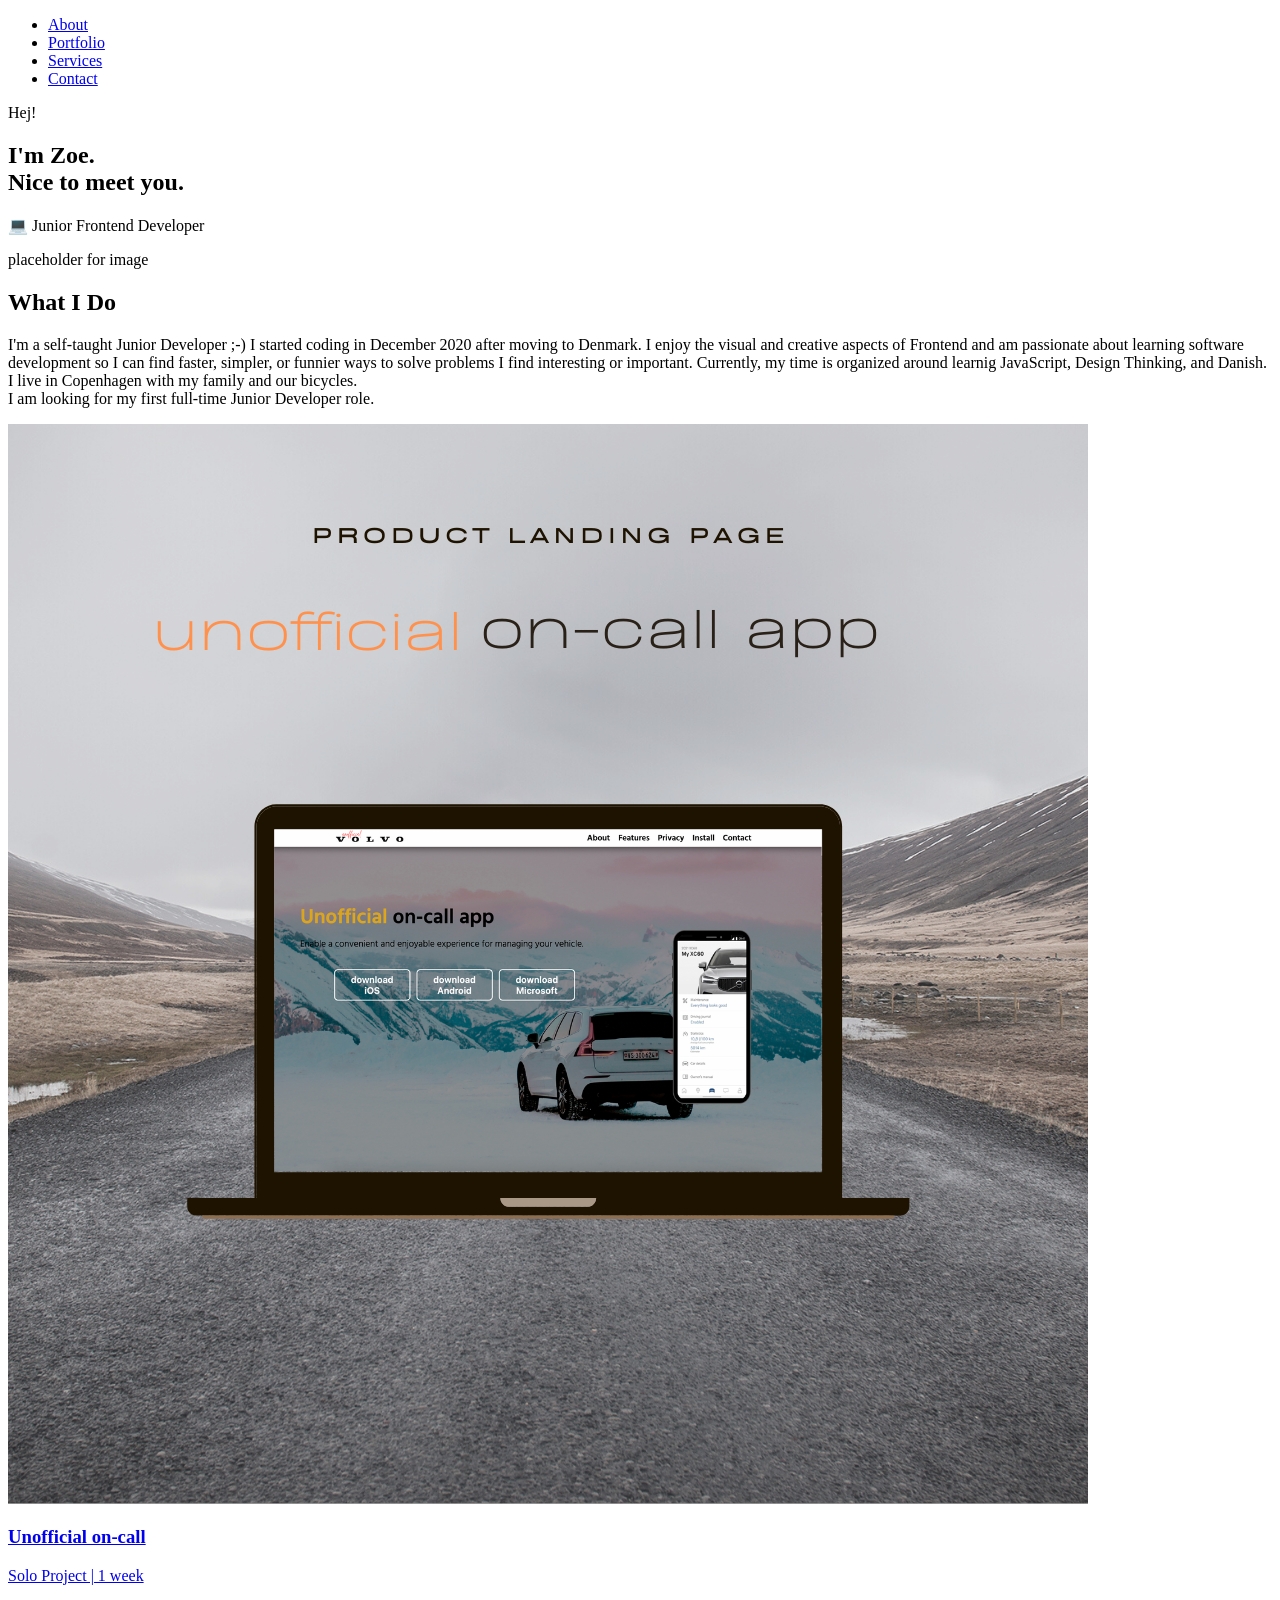
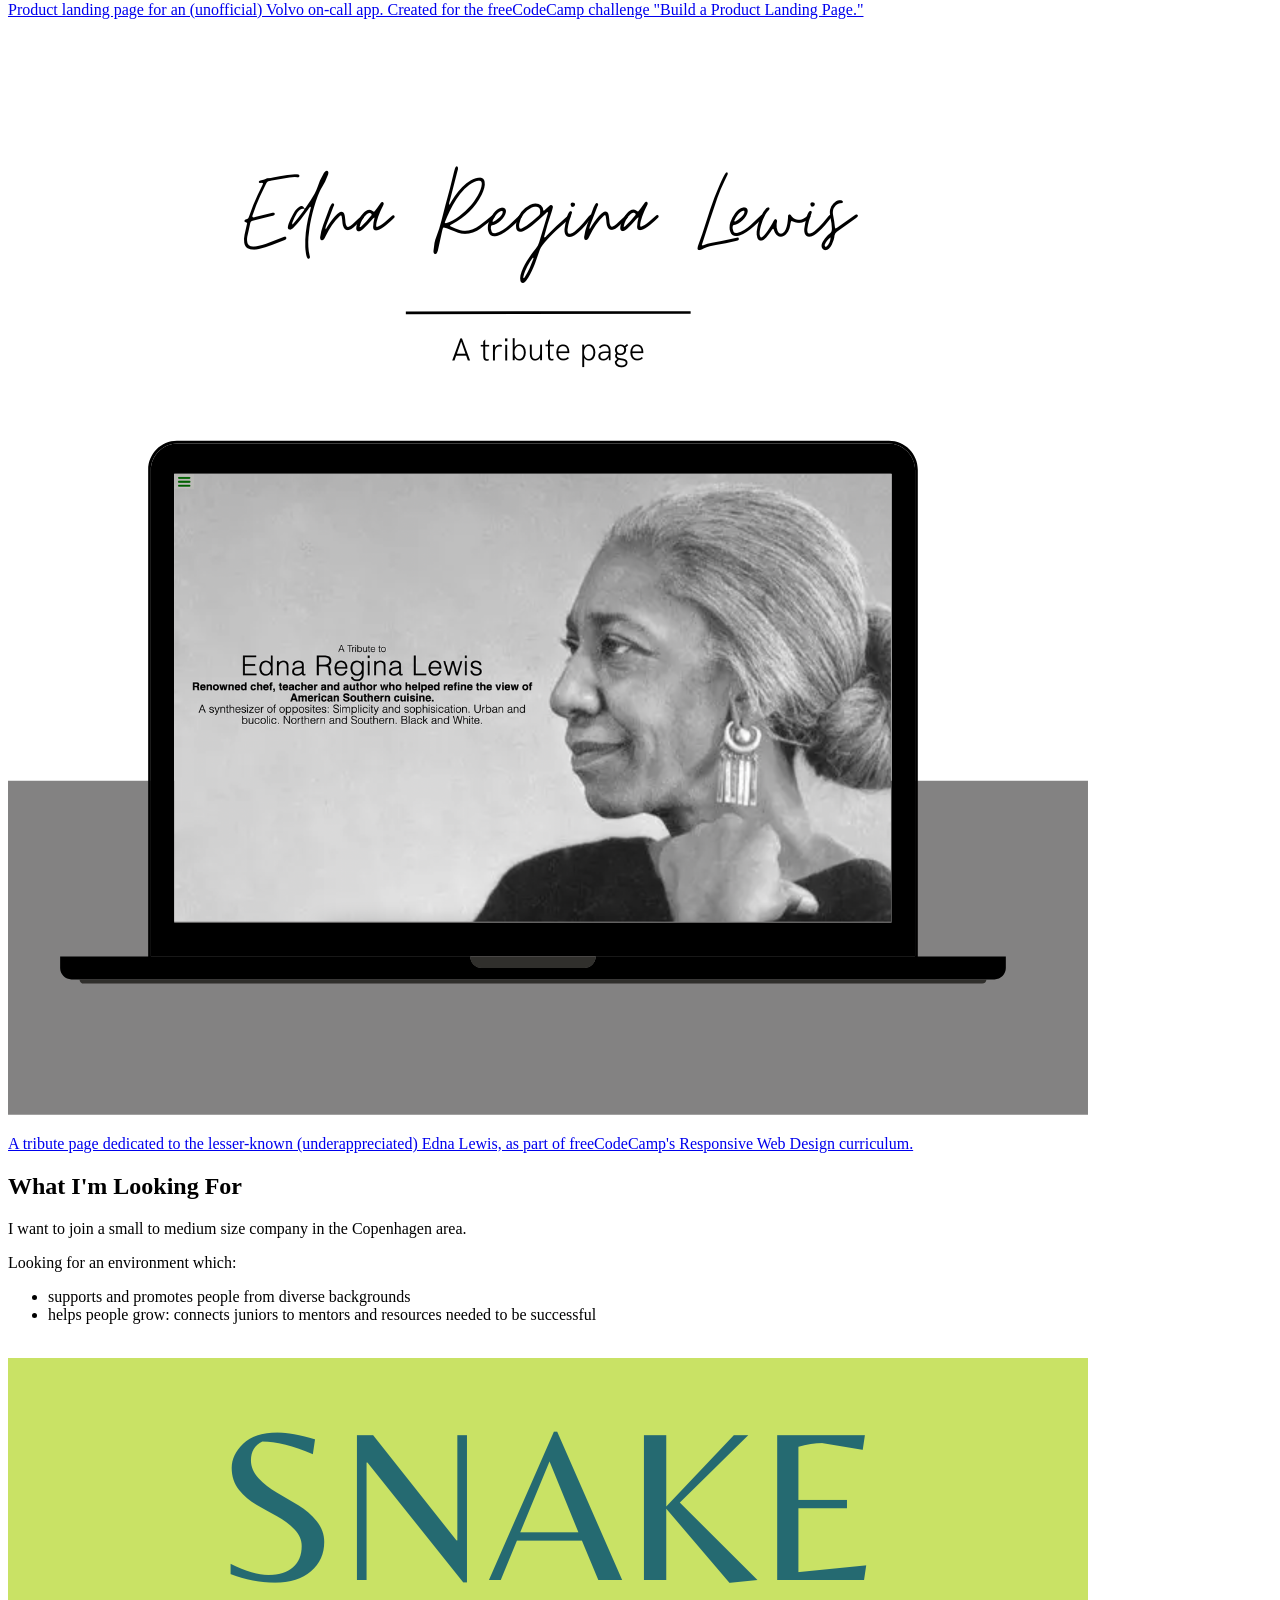
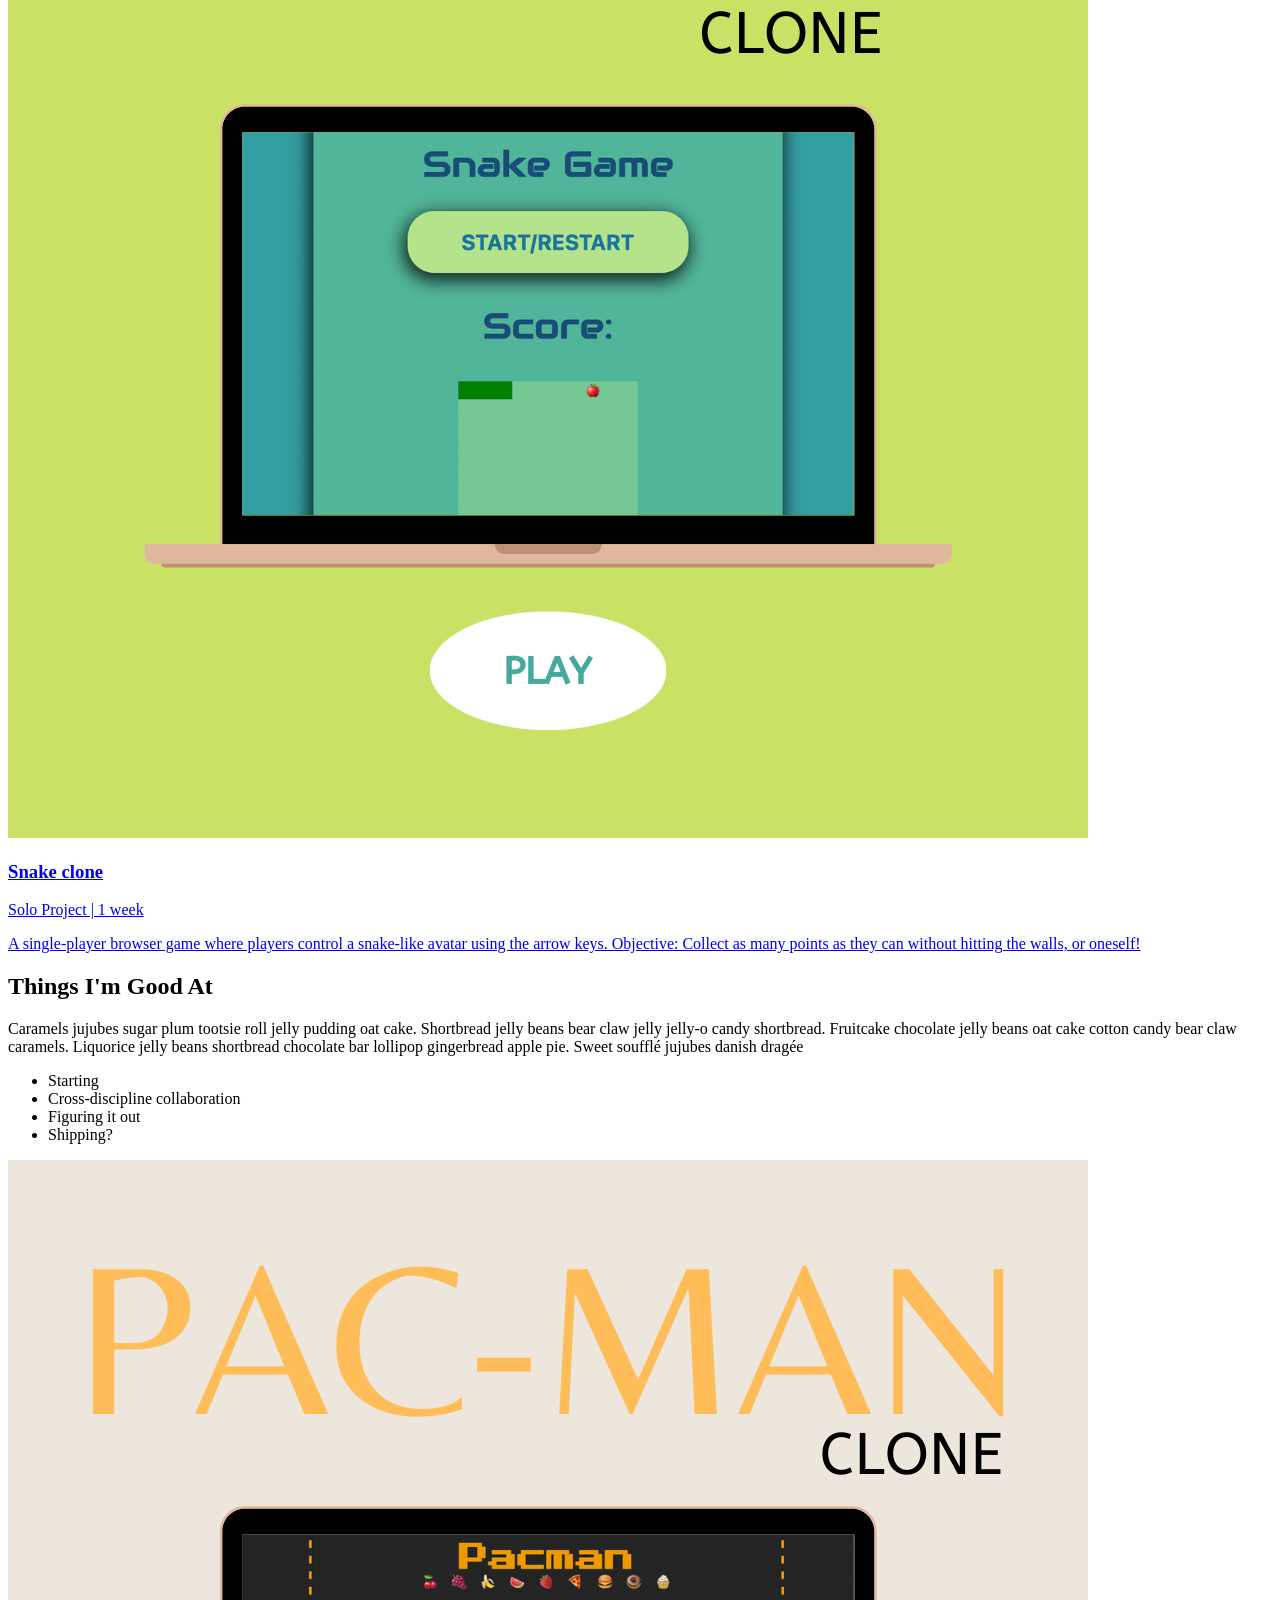
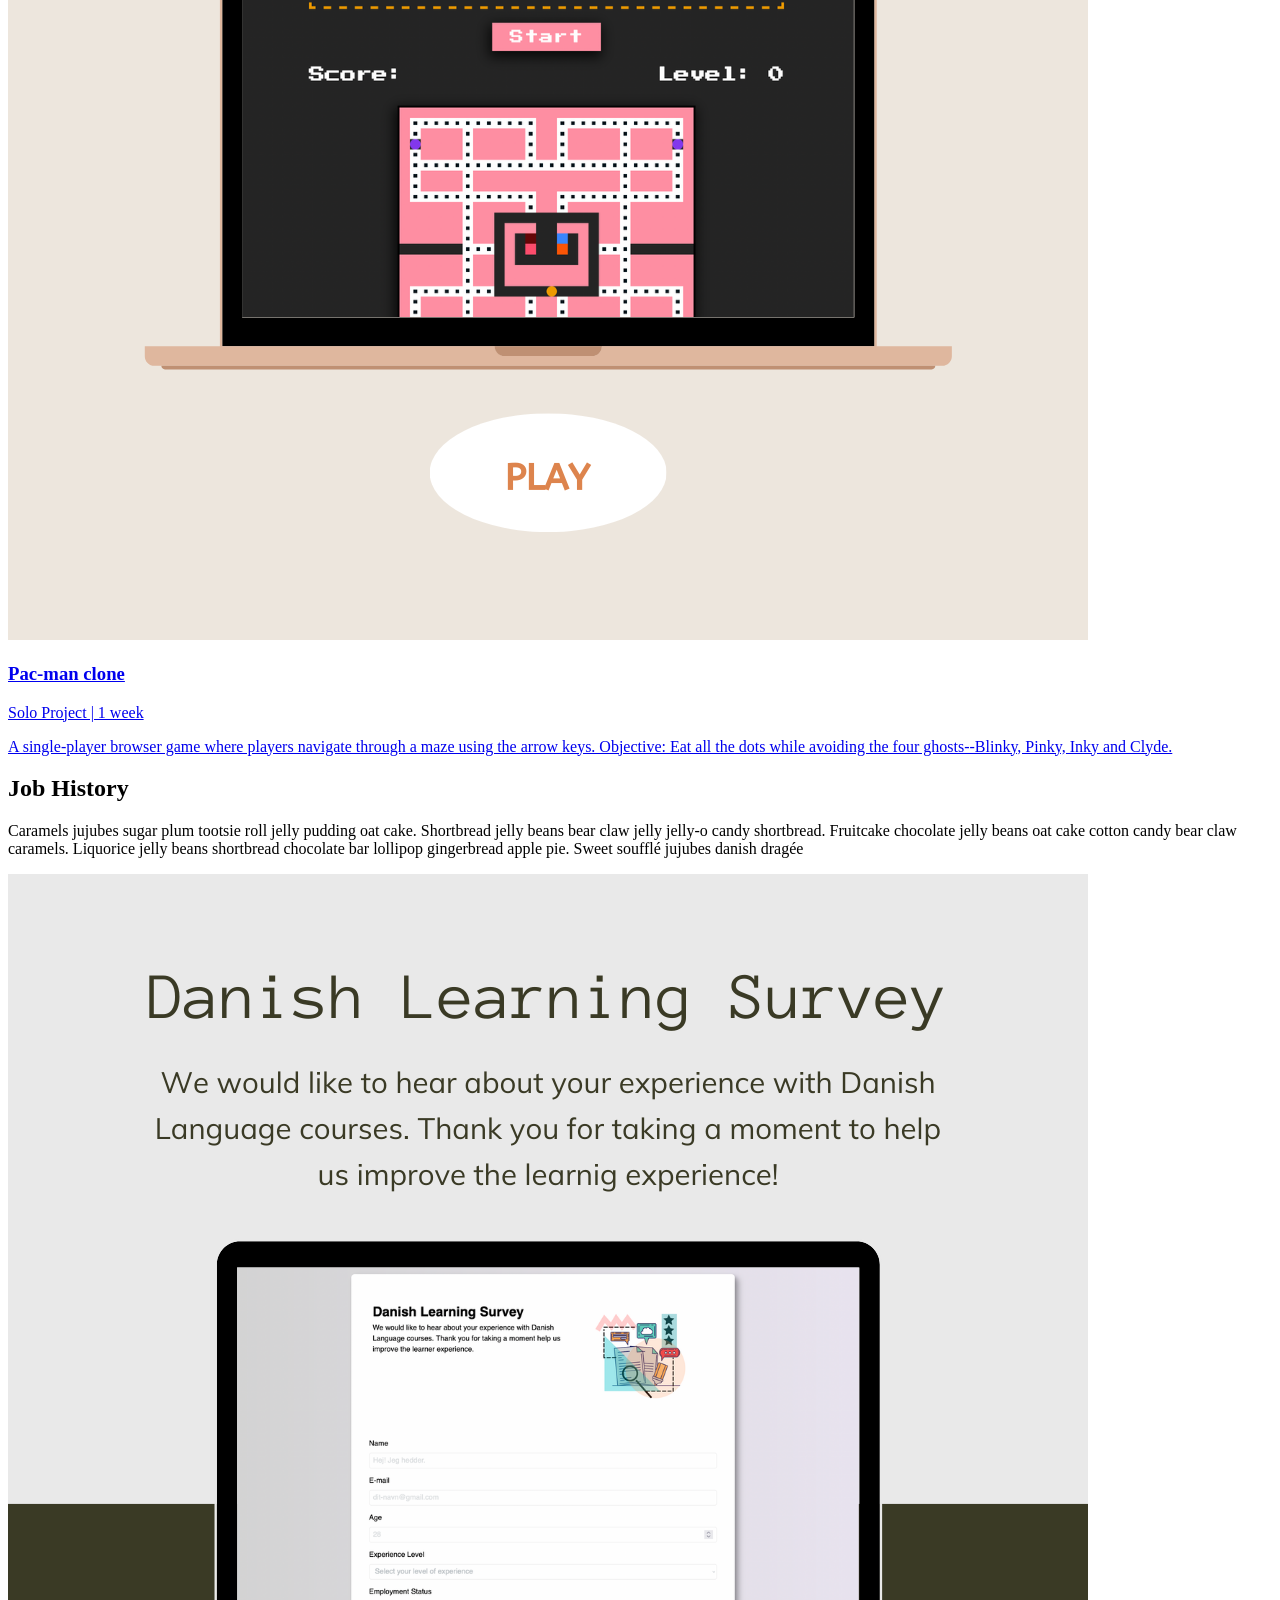
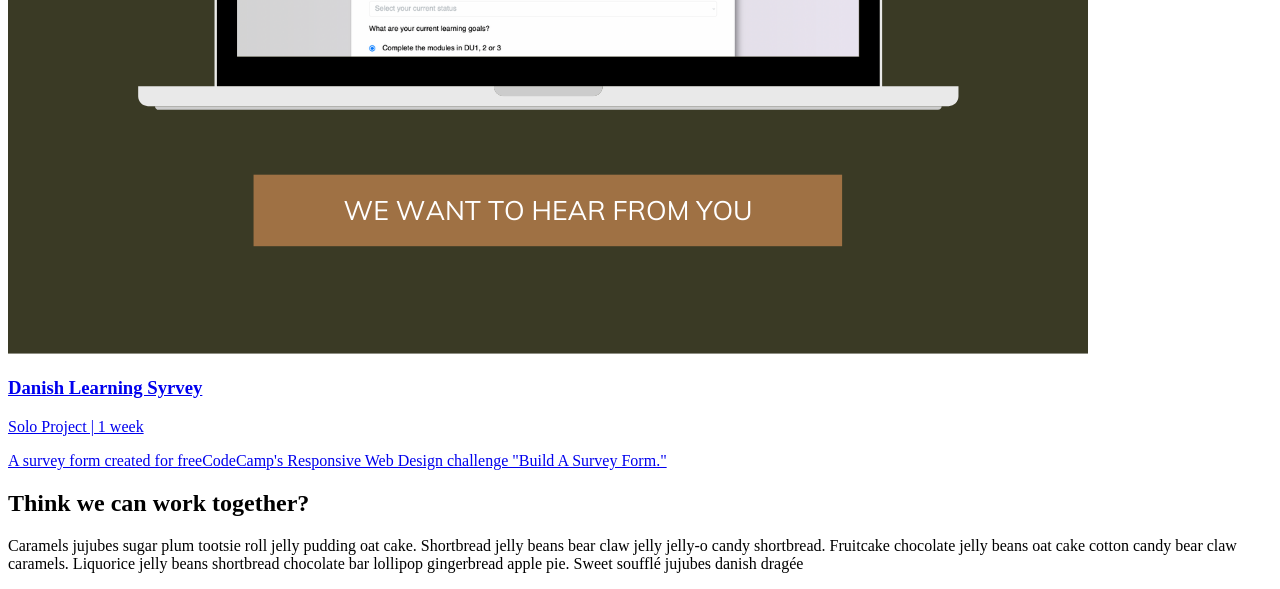
==== personal-portfolio/index.html @ 41a9ef00 "add photos and content" ====
<!DOCTYPE html>
<html lang="en">
  <head>
    <meta charset="UTF-8" />
    <meta http-equiv="X-UA-Compatible" content="IE=edge" />
    <meta name="viewport" content="width=device-width, initial-scale=1.0" />
    <title>Personal Portfolio</title>
    <link rel="stylesheet" href="style.css" />
    <!-- font awesome icons -->
    <script src="https://kit.fontawesome.com/7f3b3d32f3.js" crossorigin="anonymous"></script>
  </head>
  <body>
      <header>
          <nav id="navbar" class="nav">
              <ul class="nav-list">
                <li><a href="#" class="nav-link">About</a></li>
                <li><a href="#" class="nav-link">Portfolio</a></li>
                <li><a href="#" class="nav-link">Services</a></li>
                <li><a href="#" class="nav-link">Contact</a></li>  
              </ul>
          </nav>
      </header>

      <!-- intro -->
      <section>
          <div class="container">
              <div class="container-flex">
                <p class="small-text">Hej!</p>
              <h1>I'm Zoe.</br>
            Nice to meet you.</h1>
            <div class="container-emoji">
                <p>💻 Junior Frontend Developer</p>
            </div>  
              </div>
              <div class="img-div">
                  <p>placeholder for image</p>
              </div>
          </div>
      </section>

      <!-- about & projects -->
      <section id="projects">
          <div class="container">
              <!-- column 1 -->
              <div class="column-content">
                  <div class="text-tile">
                      <h2>What I Do</h2>
                      <p>
                        I'm a self-taught Junior Developer ;-) I started coding in December 2020 after moving to Denmark. I enjoy the visual and creative aspects of Frontend and am passionate about learning software development so I can find faster, simpler, or funnier ways to solve problems I find interesting or important. 
                        Currently, my time is organized around learnig JavaScript, Design Thinking, and Danish. </br>

                        I live in Copenhagen with my family and our bicycles. </br>

                        I am looking for my first full-time Junior Developer role. 
                      </p>
                  </div>
                  <div class="project-tile">
                    <a href="https://zowdk.github.io/responsive-web-design/product-landing-pages/on-call/">
                      <img src="./img/on-call-thumbnail.png" alt="" class="project-thumbnail">
                      <div class="project-post-thumb">
                        <h3>Unofficial on-call</h3>
                        <p>Solo Project | 1 week</p>
                        <div class="icon-container">
                          <i class="fa-brands fa-html5"></i>
                          <i class="fa-brands fa-css3-alt"></i>
                        </div>
                        <p>Product landing page for an (unofficial) Volvo on-call app. Created for the freeCodeCamp challenge "Build a Product Landing Page."</p>

                      </div>
                    </a>
                  </div>
                  <div class="project-tile">
                    <a href="https://zowdk.github.io/responsive-web-design/tribute-page/">
                      <img src="./img/tribute-thumbnail.png" alt="" class="project-thumbnail">
                      <div class="icon-container">
                        <i class="fa-brands fa-html5"></i>
                        <i class="fa-brands fa-css3-alt"></i>
                      </div>
                      <p>A tribute page dedicated to the lesser-known (underappreciated) Edna Lewis, as part of freeCodeCamp's Responsive Web Design curriculum.</p>
                    </a>
                  </div>
                  <div class="text-tile">
                    <h2>What I'm Looking For</h2>
                    <p>I want to join a small to medium size company in the Copenhagen area.</p>
                    <p>Looking for an environment which: </p>
                    <ul>
                      <li>supports and promotes people from diverse backgrounds</li>
                      <li>helps people grow: connects juniors to mentors and resources needed to be successful </li>
                    </ul>
                  </div>
                  <div class="project-tile">
                    <img src="./img/product-landing.png" alt="">
                  </div> 
              </div>
              <!-- column 2 -->
              <div class="column-content">
                <div class="project-tile">
                  <a href="file:///Users/zoe/Documents/GitHub/zow.dk/snake-game.html">
                    <img src="./img/snake-thumbnail.png" alt="">
                    <div class="project-post-thumb">
                      <h3>Snake clone</h3>
                      <p>Solo Project | 1 week</p>
                      <div class="icon-container">
                        <i class="fa-brands fa-js"></i>
                        <i class="fa-brands fa-html5"></i>
                        <i class="fa-brands fa-css3-alt"></i>
                      </div>
                      <p>A single-player browser game where players control a snake-like avatar using the arrow keys. Objective: Collect as many points as they can without hitting the walls, or oneself!</p>
                    </div>
                  </a>
                </div>
                <div class="text-tile">
                  <h2>Things I'm Good At</h2>
                  <p>Caramels jujubes sugar plum tootsie roll jelly pudding oat cake. Shortbread jelly beans bear claw jelly jelly-o candy shortbread. Fruitcake chocolate jelly beans oat cake cotton candy bear claw caramels. Liquorice jelly beans shortbread chocolate bar lollipop gingerbread apple pie. Sweet soufflé jujubes danish dragée</p>
                  <ul>
                    <li>Starting</li>
                    <li>Cross-discipline collaboration</li>
                    <li>Figuring it out</li>
                    <li>Shipping?</li>
                  </ul>
                </div>
                <div class="project-tile">
                  <a href="file:///Users/zoe/Documents/GitHub/zow.dk/pacman.html">
                    <img src="./img/pacman-thumbnail.png" alt="">
                    <div class="project-post-thumb">
                      <h3>Pac-man clone</h3>
                      <p>Solo Project | 1 week</p>
                      <div class="icon-container">
                        <i class="fa-brands fa-js"></i>
                        <i class="fa-brands fa-html5"></i>
                        <i class="fa-brands fa-css3-alt"></i>
                      </div>
                      <p>A single-player browser game where players navigate through a maze using the arrow keys. Objective: Eat all the dots while avoiding the four ghosts--Blinky, Pinky, Inky and Clyde.  </p>
                    </div>
                  </a>
                </div> 
                <div class="text-tile">
                  <h2>Job History</h2>
                  <p>Caramels jujubes sugar plum tootsie roll jelly pudding oat cake. Shortbread jelly beans bear claw jelly jelly-o candy shortbread. Fruitcake chocolate jelly beans oat cake cotton candy bear claw caramels. Liquorice jelly beans shortbread chocolate bar lollipop gingerbread apple pie. Sweet soufflé jujubes danish dragée</p>
                </div>
                <div class="project-tile">
                  <a href="https://zowdk.github.io/responsive-web-design/survey-form/">
                    <img src="./img/form-thumbnail.png" alt="">
                    <div class="project-post-thumb">
                      <h3>Danish Learning Syrvey</h3>
                      <p>Solo Project | 1 week</p>
                      <div class="icon-container">
                        <i class="fa-brands fa-js"></i>
                        <p>A survey form created for freeCodeCamp's Responsive Web Design challenge "Build A Survey Form."</p>
                    </div>
                  </a>
                </div>
                <div class="text-tile">
                  <h2>Think we can work together?</h2>
                  <p>Caramels jujubes sugar plum tootsie roll jelly pudding oat cake. Shortbread jelly beans bear claw jelly jelly-o candy shortbread. Fruitcake chocolate jelly beans oat cake cotton candy bear claw caramels. Liquorice jelly beans shortbread chocolate bar lollipop gingerbread apple pie. Sweet soufflé jujubes danish dragée</p>
                </div>
            </div>
          </div>
      </section>
      <footer>

      </footer>
  </body>
</html>
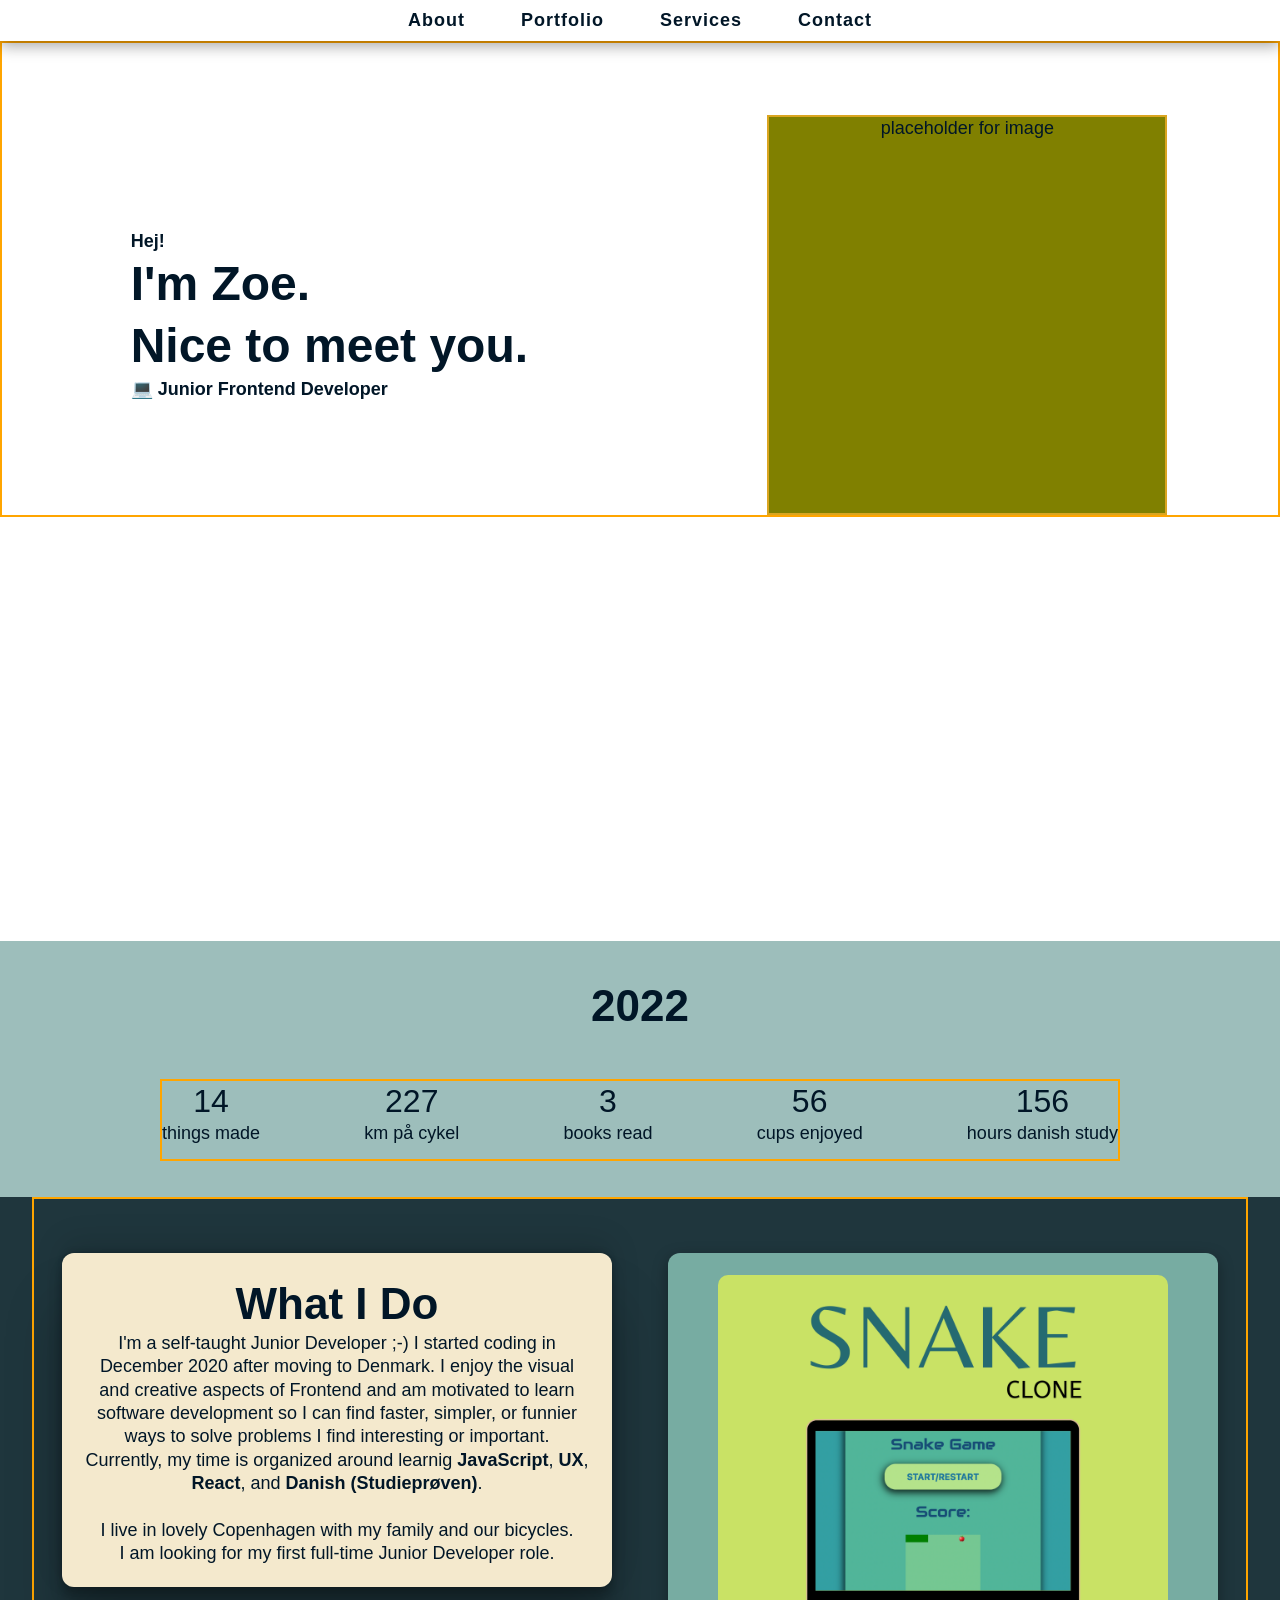
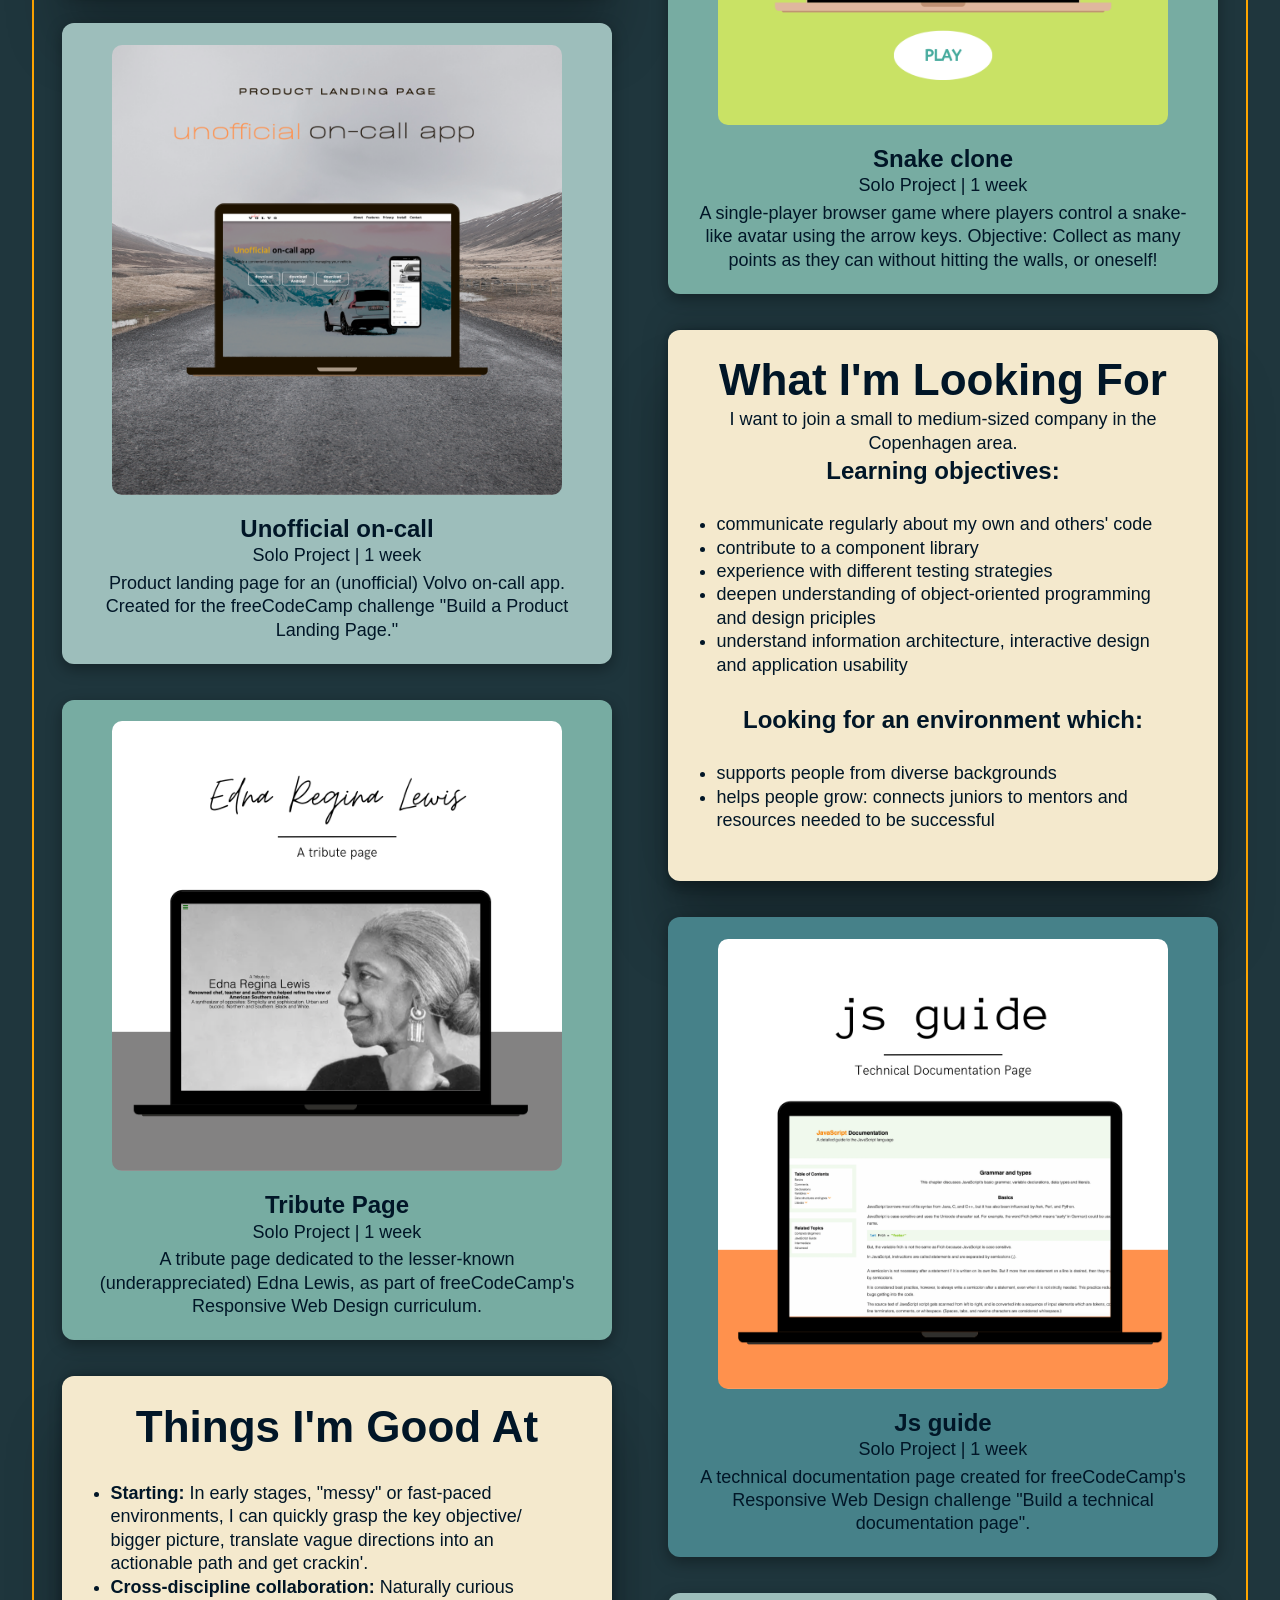
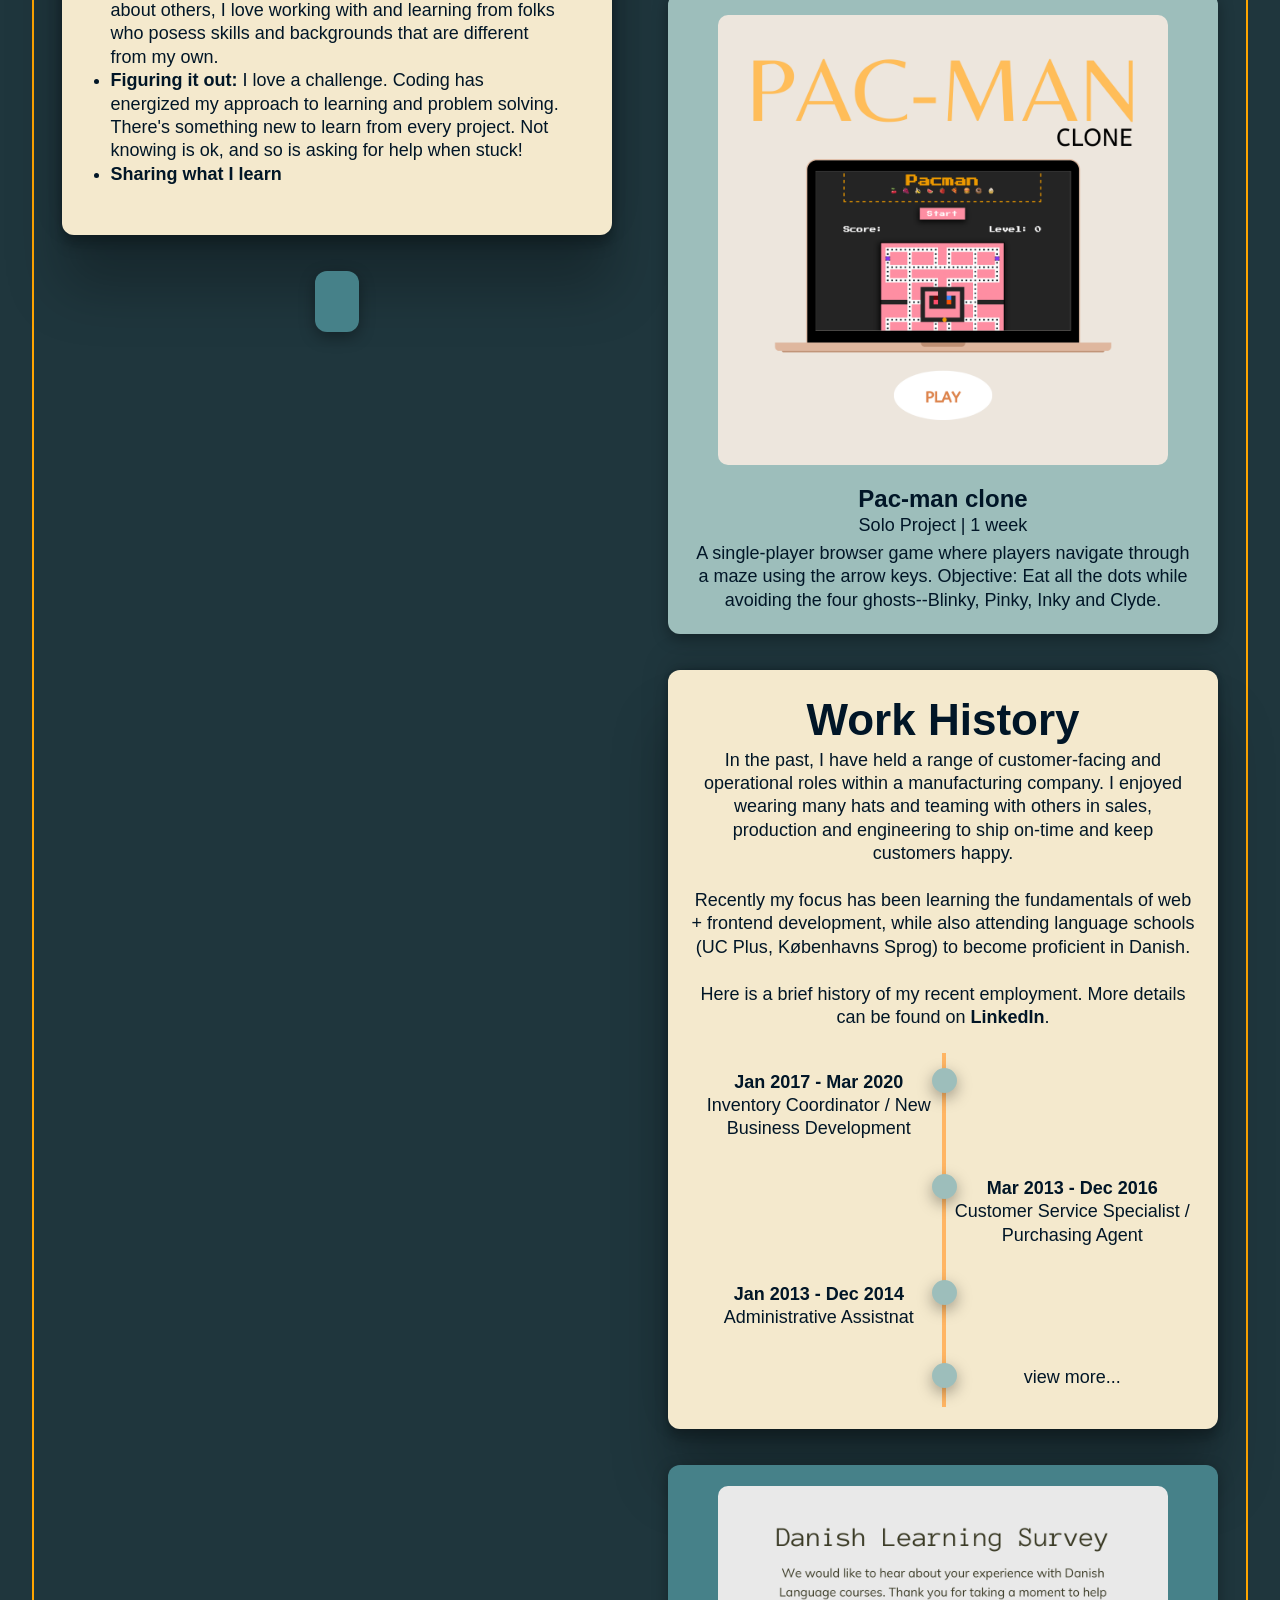
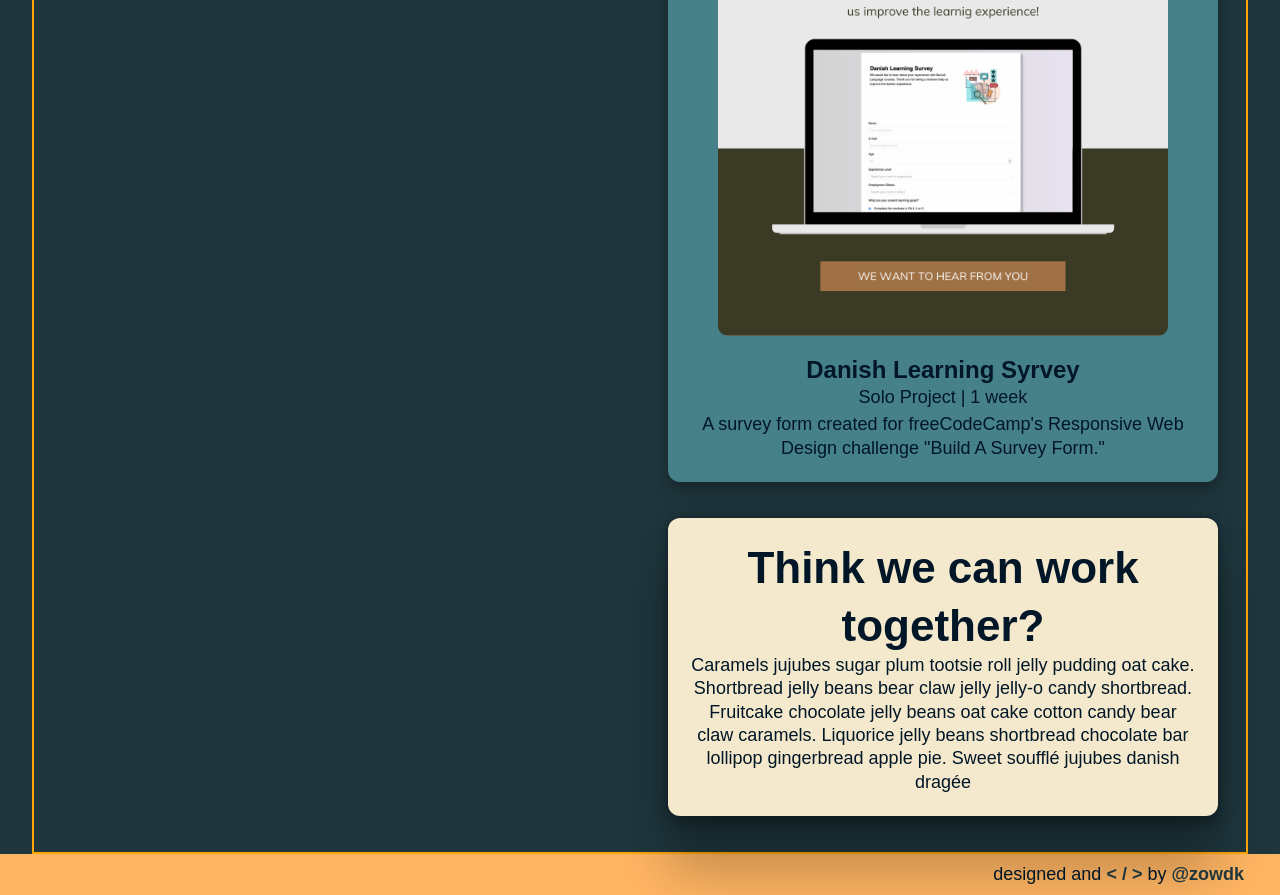
==== commit 845947fa: "content + layout updates" ====
--- a/personal-portfolio/index.html
+++ b/personal-portfolio/index.html
@@ -4,7 +4,7 @@
     <meta charset="UTF-8" />
     <meta http-equiv="X-UA-Compatible" content="IE=edge" />
     <meta name="viewport" content="width=device-width, initial-scale=1.0" />
-    <title>Personal Portfolio</title>
+    <title>Hi, I'm Zoe</title>
     <link rel="stylesheet" href="style.css" />
     <!-- font awesome icons -->
     <script src="https://kit.fontawesome.com/7f3b3d32f3.js" crossorigin="anonymous"></script>
@@ -22,143 +22,253 @@
       </header>
 
       <!-- intro -->
-      <section>
-          <div class="container">
+      <section id="welcome-section">
+          <div class="container container-intro">
               <div class="container-flex">
                 <p class="small-text">Hej!</p>
               <h1>I'm Zoe.</br>
             Nice to meet you.</h1>
             <div class="container-emoji">
-                <p>💻 Junior Frontend Developer</p>
+                <p class="subheader">💻 Junior Frontend Developer</p>
             </div>  
               </div>
-              <div class="img-div">
+              <div class="img-div placeholder-img">
                   <p>placeholder for image</p>
               </div>
           </div>
       </section>
 
+      <section class="tallies">
+        <h2 class="section-title">2022</h2>
+        <div class="container container-tallies">
+          <div class="tally">
+            <p class="count">14</p>
+            <i class="fa-solid fa-code tally-icon"></i>
+            <p>things made</p>
+          </div>
+          <div class="tally">
+            <p class="count">227</p>
+            <i class="fa-solid fa-bicycle tally-icon"></i>
+            <p>km på cykel</p>
+          </div>
+          <div class="tally">
+            <p class="count">3</p>
+            <i class="fa-solid fa-book tally-icon"></i>
+            <p>books read</p>
+          </div>
+          <div class="tally">
+            <p class="count">56</p>
+            <i class="fa-solid fa-mug-hot tally-icon"></i>
+            <p>cups enjoyed</p>
+          </div>
+          <div class="tally">
+            <p class="count">156</p>
+            <i class="fa-solid fa-comments tally-icon"></i>
+            <p>hours danish study</p>
+          </div>
+        </div>
+
+      </section>
+
       <!-- about & projects -->
       <section id="projects">
-          <div class="container">
-              <!-- column 1 -->
-              <div class="column-content">
-                  <div class="text-tile">
-                      <h2>What I Do</h2>
-                      <p>
-                        I'm a self-taught Junior Developer ;-) I started coding in December 2020 after moving to Denmark. I enjoy the visual and creative aspects of Frontend and am passionate about learning software development so I can find faster, simpler, or funnier ways to solve problems I find interesting or important. 
-                        Currently, my time is organized around learnig JavaScript, Design Thinking, and Danish. </br>
-
-                        I live in Copenhagen with my family and our bicycles. </br>
-
-                        I am looking for my first full-time Junior Developer role. 
-                      </p>
-                  </div>
-                  <div class="project-tile">
-                    <a href="https://zowdk.github.io/responsive-web-design/product-landing-pages/on-call/">
-                      <img src="./img/on-call-thumbnail.png" alt="" class="project-thumbnail">
-                      <div class="project-post-thumb">
-                        <h3>Unofficial on-call</h3>
-                        <p>Solo Project | 1 week</p>
-                        <div class="icon-container">
-                          <i class="fa-brands fa-html5"></i>
-                          <i class="fa-brands fa-css3-alt"></i>
-                        </div>
-                        <p>Product landing page for an (unofficial) Volvo on-call app. Created for the freeCodeCamp challenge "Build a Product Landing Page."</p>
-
-                      </div>
-                    </a>
-                  </div>
-                  <div class="project-tile">
-                    <a href="https://zowdk.github.io/responsive-web-design/tribute-page/">
-                      <img src="./img/tribute-thumbnail.png" alt="" class="project-thumbnail">
-                      <div class="icon-container">
-                        <i class="fa-brands fa-html5"></i>
-                        <i class="fa-brands fa-css3-alt"></i>
-                      </div>
-                      <p>A tribute page dedicated to the lesser-known (underappreciated) Edna Lewis, as part of freeCodeCamp's Responsive Web Design curriculum.</p>
-                    </a>
-                  </div>
-                  <div class="text-tile">
+              <div class="grid-parent">
+                <div class="column-content">
+                  <!-- tile 01 -->
+                      <div class="text-tile tile-1">
+                          <h2>What I Do</h2>
+                          <p>
+                            I'm a self-taught Junior Developer ;-) I started coding in December 2020 after moving to Denmark. I enjoy the visual and creative aspects of Frontend and am motivated to learn software development so I can find faster, simpler, or funnier ways to solve problems I find interesting or important. 
+                            Currently, my time is organized around learnig <strong>JavaScript</strong>, <strong>UX</strong>, <strong>React</strong>, and <strong>Danish (Studieprøven)</strong>. </p></br>
+    
+                           <p> I live in lovely Copenhagen with my family and our bicycles. </p>
+    
+                          <p>I am looking for my first full-time Junior Developer role. </p>
+                          
+                      </div>
+  
+                    <!-- tile 02 -->
+                      <div class="project-tile-200 featured tile-2">
+                        <a href="https://zowdk.github.io/responsive-web-design/product-landing-pages/on-call/">
+                          <img src="./img/on-call-thumbnail.png" alt="" class="project-thumbnail">
+                          <div class="project-post-thumb">
+                            <h3>Unofficial on-call</h3>
+                            <p>Solo Project | 1 week</p>
+                            <div class="icon-container">
+                              <i class="fa-brands fa-html5"></i>
+                              <i class="fa-brands fa-css3-alt"></i>
+                            </div>
+                            <p>Product landing page for an (unofficial) Volvo on-call app. Created for the freeCodeCamp challenge "Build a Product Landing Page."</p>
+                          </div>
+                        </a>
+                      </div>
+                      
+                      <!-- tile 03  -->
+                      <div class="project-tile-300 tile-3">
+                        <a href="https://zowdk.github.io/responsive-web-design/tribute-page/">
+                          <img src="./img/tribute-thumbnail.png" alt="" class="project-thumbnail">
+                          <h3> Tribute Page</h3>
+                          <p>Solo Project | 1 week </p>
+                          <div class="icon-container">
+                            <i class="fa-brands fa-html5"></i>
+                            <i class="fa-brands fa-css3-alt"></i>
+                          </div>
+                          <p>A tribute page dedicated to the lesser-known (underappreciated) Edna Lewis, as part of freeCodeCamp's Responsive Web Design curriculum.</p>
+                        </a>
+                      </div>
+                      <!-- tile 07  -->
+                        <div class="text-tile tile-7">
+                          <h2>Things I'm Good At</h2>
+                          <ul>
+                            <li><strong>Starting:</strong> In early stages, "messy" or fast-paced environments, I can quickly grasp the key objective/ bigger picture, translate vague directions into an actionable path and get crackin'.  </li>
+                            <li><strong>Cross-discipline collaboration:</strong> Naturally curious about others, I love working with and learning from folks who posess skills and backgrounds that are different from my own.</li>
+                            <li><strong>Figuring it out:</strong> I love a challenge. Coding has energized my approach to learning and problem solving. There's something new to learn from every project. Not knowing is ok, and so is asking for help when stuck! </li>
+                            <li><strong>Sharing what I learn</strong></li>
+                          </ul>
+                        </div>
+                      <!-- tile 04 -->
+                      <div class="project-tile-400 tile-5">
+                        <img src="./img/product-landing.png" alt="" class="project-thumbnail">
+                      </div> 
+                      
+                    </div>
+                    <div class="column-content">
+                      <!-- tile 06  -->
+                      <!-- tile 06  -->    
+                        <div class="project-tile-300 tile-6">
+                          <a href="file:///Users/zoe/Documents/GitHub/zow.dk/snake-game.html">
+                            <img src="./img/snake-thumbnail.png" alt="" class="project-thumbnail">
+                            <div class="project-post-thumb">
+                              <h3>Snake clone</h3>
+                              <p>Solo Project | 1 week</p>
+                              <div class="icon-container">
+                                <i class="fa-brands fa-js"></i>
+                                <i class="fa-brands fa-html5"></i>
+                                <i class="fa-brands fa-css3-alt"></i>
+                              </div>
+                              <p>A single-player browser game where players control a snake-like avatar using the arrow keys. Objective: Collect as many points as they can without hitting the walls, or oneself!</p>
+                            </div>
+                          </a>
+                        </div>
+                  <div class="text-tile tile-4">
                     <h2>What I'm Looking For</h2>
-                    <p>I want to join a small to medium size company in the Copenhagen area.</p>
-                    <p>Looking for an environment which: </p>
+                    <p>I want to join a small to medium-sized company in the Copenhagen area.</p>
+                    <h3>Learning objectives:</h3>
                     <ul>
-                      <li>supports and promotes people from diverse backgrounds</li>
+                      <li>communicate regularly about my own and others' code</li>
+                      <li>contribute to a component library</li>
+                      <li>experience with different testing strategies </li>
+                      <li>deepen understanding of object-oriented programming and design priciples</li>
+                      <li>understand information architecture, interactive design and application usability</li>
+                    </ul>
+                    <h3>Looking for an environment which: </h3>
+                    <ul>
+                      <li>supports people from diverse backgrounds</li>
                       <li>helps people grow: connects juniors to mentors and resources needed to be successful </li>
                     </ul>
                   </div>
-                  <div class="project-tile">
-                    <img src="./img/product-landing.png" alt="">
+
+
+                  <!-- tile 08  -->  
+                    <div class="project-tile-400 tile-8">
+                      <a href="">
+                        <img src="./img/documentation-thumbnail.png" alt="" class="project-thumbnail">
+                        <div class="post-thumb">
+                          <h3>Js guide</h3>
+                          <p>Solo Project | 1 week</p>
+                          <div class="icon-container">
+                            <i class="fa-brands fa-js"></i>
+                            <i class="fa-brands fa-html5"></i>
+                            <i class="fa-brands fa-css3-alt"></i>
+                          </div>
+                          <p>A technical documentation page created for freeCodeCamp's Responsive Web Design challenge "Build a technical documentation page".</p>
+                        </div>
+                      </a>
+                    </div>
+
+
+                <!-- tile 09  -->  
+                  <div class="project-tile-200 featured tile-9">
+                    <a href="file:///Users/zoe/Documents/GitHub/zow.dk/pacman.html">
+                      <img src="./img/pacman-thumbnail.png" alt="" class="project-thumbnail">
+                      <div class="project-post-thumb">
+                        <h3>Pac-man clone</h3>
+                        <p>Solo Project | 1 week</p>
+                        <div class="icon-container">
+                          <i class="fa-brands fa-js"></i>
+                          <i class="fa-brands fa-html5"></i>
+                          <i class="fa-brands fa-css3-alt"></i>
+                        </div>
+                        <p>A single-player browser game where players navigate through a maze using the arrow keys. Objective: Eat all the dots while avoiding the four ghosts--Blinky, Pinky, Inky and Clyde.  </p>
+                      </div>
+                    </a>
                   </div> 
-              </div>
-              <!-- column 2 -->
-              <div class="column-content">
-                <div class="project-tile">
-                  <a href="file:///Users/zoe/Documents/GitHub/zow.dk/snake-game.html">
-                    <img src="./img/snake-thumbnail.png" alt="">
-                    <div class="project-post-thumb">
-                      <h3>Snake clone</h3>
-                      <p>Solo Project | 1 week</p>
-                      <div class="icon-container">
-                        <i class="fa-brands fa-js"></i>
-                        <i class="fa-brands fa-html5"></i>
-                        <i class="fa-brands fa-css3-alt"></i>
-                      </div>
-                      <p>A single-player browser game where players control a snake-like avatar using the arrow keys. Objective: Collect as many points as they can without hitting the walls, or oneself!</p>
+
+                <!-- tile 10  -->  
+                  <div class="text-tile tile-10">
+                    <h2>Work History</h2>
+                    <p>In the past, I have held a range of customer-facing and operational roles within a manufacturing company. I enjoyed wearing many hats and teaming with others in sales, production and engineering to ship on-time and keep customers happy. </p></br>
+                    <p>Recently my focus has been learning the fundamentals of web + frontend development, while also attending language schools (<a href="#">UC Plus</a>, <a href="#">Københavns Sprog</a>) to become proficient in Danish. </p></br>
+                    <p>Here is a brief history of my recent employment. More details can be found on <a href="#"><strong>LinkedIn</strong></a>.</p></br>
+                    <div class="timeline">
+                      <div class="timeline-content left">
+                        <div class="text-wrapper">
+                          <h4>Jan 2017 - Mar 2020</h4>
+                          <p>Inventory Coordinator / New Business Development</p>
+                        </div>
+                        <div class="text-wrapper right">
+                          <div class="timeline-content">
+                            <h4>Mar 2013 - Dec 2016</h4>
+                            <p>Customer Service Specialist / Purchasing Agent</p>
+                          </div>
+                        </div>
+                        <div class="text-wrapper left">
+                          <div class="timeline-content">
+                            <h4>Jan 2013 - Dec 2014</h4>
+                            <p>Administrative Assistnat</p>
+                          </div>
+                        </div>
+                        <div class="text-wrapper right">
+                          <div class="timeline-content">
+                            <p><a href="#">view more...</a></p>
+                          </div>
+                        </div>
+                      </div>
                     </div>
-                  </a>
+                  </div>
+
+                <!-- tile 11  -->  
+                  <div class="project-tile-400 tile-11">
+                    <a href="https://zowdk.github.io/responsive-web-design/survey-form/">
+                      <img src="./img/form-thumbnail.png" alt="" class="project-thumbnail">
+                      <div class="project-post-thumb">
+                        <h3>Danish Learning Syrvey</h3>
+                        <p>Solo Project | 1 week</p>
+                        <div class="icon-container">
+                          <i class="fa-brands fa-js"></i>
+                          <p>A survey form created for freeCodeCamp's Responsive Web Design challenge "Build A Survey Form."</p>
+                      </div>
+                    </a>
+                  </div>  
                 </div>
-                <div class="text-tile">
-                  <h2>Things I'm Good At</h2>
-                  <p>Caramels jujubes sugar plum tootsie roll jelly pudding oat cake. Shortbread jelly beans bear claw jelly jelly-o candy shortbread. Fruitcake chocolate jelly beans oat cake cotton candy bear claw caramels. Liquorice jelly beans shortbread chocolate bar lollipop gingerbread apple pie. Sweet soufflé jujubes danish dragée</p>
-                  <ul>
-                    <li>Starting</li>
-                    <li>Cross-discipline collaboration</li>
-                    <li>Figuring it out</li>
-                    <li>Shipping?</li>
-                  </ul>
-                </div>
-                <div class="project-tile">
-                  <a href="file:///Users/zoe/Documents/GitHub/zow.dk/pacman.html">
-                    <img src="./img/pacman-thumbnail.png" alt="">
-                    <div class="project-post-thumb">
-                      <h3>Pac-man clone</h3>
-                      <p>Solo Project | 1 week</p>
-                      <div class="icon-container">
-                        <i class="fa-brands fa-js"></i>
-                        <i class="fa-brands fa-html5"></i>
-                        <i class="fa-brands fa-css3-alt"></i>
-                      </div>
-                      <p>A single-player browser game where players navigate through a maze using the arrow keys. Objective: Eat all the dots while avoiding the four ghosts--Blinky, Pinky, Inky and Clyde.  </p>
-                    </div>
-                  </a>
-                </div> 
-                <div class="text-tile">
-                  <h2>Job History</h2>
-                  <p>Caramels jujubes sugar plum tootsie roll jelly pudding oat cake. Shortbread jelly beans bear claw jelly jelly-o candy shortbread. Fruitcake chocolate jelly beans oat cake cotton candy bear claw caramels. Liquorice jelly beans shortbread chocolate bar lollipop gingerbread apple pie. Sweet soufflé jujubes danish dragée</p>
-                </div>
-                <div class="project-tile">
-                  <a href="https://zowdk.github.io/responsive-web-design/survey-form/">
-                    <img src="./img/form-thumbnail.png" alt="">
-                    <div class="project-post-thumb">
-                      <h3>Danish Learning Syrvey</h3>
-                      <p>Solo Project | 1 week</p>
-                      <div class="icon-container">
-                        <i class="fa-brands fa-js"></i>
-                        <p>A survey form created for freeCodeCamp's Responsive Web Design challenge "Build A Survey Form."</p>
-                    </div>
-                  </a>
-                </div>
-                <div class="text-tile">
+
+              <!-- tile 12  -->  
+                <div class="text-tile tile-12">
                   <h2>Think we can work together?</h2>
                   <p>Caramels jujubes sugar plum tootsie roll jelly pudding oat cake. Shortbread jelly beans bear claw jelly jelly-o candy shortbread. Fruitcake chocolate jelly beans oat cake cotton candy bear claw caramels. Liquorice jelly beans shortbread chocolate bar lollipop gingerbread apple pie. Sweet soufflé jujubes danish dragée</p>
                 </div>
-            </div>
-          </div>
-      </section>
+
+                </div>  
+                  
+            
+              </div>  
+        </section>
+
+      </div>
       <footer>
-
+        <div class="signature">
+          <p>designed and<span> < / > </span> by <a href="#">@zowdk</a></p>
+        </div>
       </footer>
   </body>
 </html>
--- a/personal-portfolio/style.css
+++ b/personal-portfolio/style.css
@@ -0,0 +1,307 @@
+/* quick resets */
+html,
+* {
+  margin: 0;
+  padding: 0;
+  box-sizing: border-box;
+  font-size: 100%;
+}
+
+/* general styling */
+body {
+  font-size: 0.9rem;
+  text-align: center;
+  font-family: sans-serif;
+  line-height: 1.3;
+  font-weight: 300;
+  color: #011627;
+}
+se
+
+/* make images easier to deal with */
+img, 
+.project-thumbnail {
+  display: block;
+  width: 100%;
+  max-width: 450px;
+  margin: 0 auto;
+  border-radius: 10px;
+}
+.img-div {
+  border: 2px solid goldenrod;
+  margin: 0 auto;
+}
+.placeholder-img {
+  width: 100%;
+  max-width: 400px;
+  display: block;
+  aspect-ratio: 1/1;
+  background-color: olive;
+}
+
+/* navigation */
+.nav {
+  max-width: 500px;
+  padding: 0.5em 1em;
+  margin: 0 auto;
+}
+
+.nav-list {
+  display: flex;
+  flex-direction: row;
+  justify-content: space-between;
+  list-style-type: none;
+}
+.nav-link {
+  text-decoration: none;
+  color: inherit;
+  font-weight: 700;
+}
+
+/* typography */
+h1 {
+  font-size: 3rem;
+}
+h2 {
+  font-size: 2.25rem;
+}
+h3 {
+  font-size: 1.25rem;
+}
+body {
+  font-size: 0.9rem;
+}
+@media (min-width: 800px) {
+  h2 {
+    font-size: 2.75rem;
+  }
+  h3 {
+    font-size: 1.5rem;
+  }
+  body {
+    font-size: 1.125rem;
+  }
+}
+.small-text,
+.subheader {
+  font-weight: 600;
+}
+.nav-link {
+  letter-spacing: 1px;
+}
+.nav-link:focus,
+.nav-link:hover {
+  color: goldenrod;
+}
+a {
+  text-decoration: none;
+  color: inherit;
+}
+i {
+  font-size: 1.5rem;
+}
+span {
+  color: #1f363d;
+  font-weight: 700;
+}
+.accent {
+  color: #ffb563;
+  font-weight: 700;
+}
+strong {
+  font-weight: 700;
+}
+.section-title {
+  margin-bottom: 1em;
+}
+.signature a {
+  color: #1f363d;
+  font-weight: 700;
+}
+/* layout */
+.container {
+  margin: 0 auto;
+  border: 2px solid orange;
+}
+.container-flex {
+  display: flex;
+  flex-direction: column;
+  padding: 1em;
+}
+@media (min-width: 600px) {
+  .container-intro {
+    display: flex;
+    flex-direction: row;
+    justify-content: space-between;
+    padding-top: 4em;
+  }
+  .container-flex {
+    margin: 0 auto;
+    justify-content: center;
+  }
+}
+/* header */
+header {
+  position: sticky;
+  top: 0;
+  box-shadow: rgba(0, 0, 0, 0.35) 0px 5px 15px;
+}
+
+/* intro */
+#welcome-section {
+  height: 100vh;
+}
+.small-text,
+h1,
+.subheader {
+  margin: 0;
+  text-align: left;
+}
+.tally {
+  margin-bottom: 0.75em;
+}
+.count {
+  font-size: 2rem;
+  font-weight: 500;
+}
+.tally-icon {
+  font-size: 2.5rem;
+  margin-bottom: 0.25em;
+}
+.tallies {
+  background-color: #9dbebb;
+  display: flex;
+  flex-direction: column;
+  padding: 2em 0;
+}
+@media (min-width: 600px) {
+  .container-tallies {
+    display: flex;
+    flex-direction: row;
+    width: 75vw;
+    justify-content: space-between;
+  }
+}
+
+#projects {
+  background-color: #1f363d;
+}
+
+.project-tile-200,
+.project-tile-300,
+.project-tile-400,
+.text-tile {
+  padding: 1.2em;
+  border-radius: 12px;
+  margin: 0 auto;
+  margin-bottom: 2em;
+  max-width: 80vw;
+  box-shadow: rgba(0, 0, 0, 0.35) 0px 5px 15px;
+  height: fit-content;
+}
+.project-tile-200:hover,
+.project-tile-300:hover,
+.project-tile-400:hover {
+  box-shadow: rgba(0, 0, 0, 0.3) 0px 19px 38px,
+    rgba(0, 0, 0, 0.22) 0px 15px 12px;
+}
+.text-tile {
+  background: #f4e9cd;
+  /* height: max-content; */
+  box-shadow: rgba(0, 0, 0, 0.25) 0px 54px 55px,
+    rgba(0, 0, 0, 0.12) 0px -12px 30px, rgba(0, 0, 0, 0.12) 0px 4px 6px,
+    rgba(0, 0, 0, 0.17) 0px 12px 13px, rgba(0, 0, 0, 0.09) 0px -3px 5px;
+}
+.project-tile-200 {
+  background-color: #9dbebb;
+}
+.project-tile-300 {
+  background-color: #77aca2;
+}
+.project-tile-400 {
+  background-color: #468189;
+}
+
+/* main content */
+
+.grid-parent {
+  padding-top: 3em;
+  border: 2px solid orange;
+  max-width: 95vw;
+  margin: 0 auto;
+  justify-content: space-evenly;
+}
+.column-content {
+  width: 100%;
+  max-width: 550px;
+  flex-direction: column;
+  display: flex;
+  margin: 0 auto;
+}
+@media (min-width: 1100px) {
+  .grid-parent {
+    display: flex;
+  }
+}
+/* tiles */
+.project-thumbnail {
+  margin-bottom: 1em;
+}
+.icon-container {
+  margin-top: 0.25em;
+}
+.tile-4 ul,
+.tile-7 ul {
+  text-align: left;
+  padding: 1.5em;
+}
+
+/* timeline */
+.timeline {
+  position: relative;
+  /* width: 500px; */
+  margin: 0 auto;
+}
+.timeline::after {
+  content: "";
+  position: absolute;
+  width: 4px;
+  background: #ffb563;
+  top: 0;
+  bottom: 0;
+  left: 50.3%;
+  margin-left: -3px;
+}
+.text-wrapper {
+  padding: 1em 0.25em;
+  position: relative;
+  width: 51%;
+}
+.text-wrapper::after {
+  content: "";
+  position: absolute;
+  width: 25px;
+  height: 25px;
+  right: -9px;
+  top: 15px;
+  border-radius: 50%;
+  z-index: 1;
+  box-shadow: rgba(0, 0, 0, 0.35) 0px 5px 15px;
+  background: #9dbebb;
+}
+.left {
+  left: 0;
+}
+.right {
+  left: 50%;
+}
+.right::after {
+  left: -11px;
+}
+/* footer */
+footer {
+  padding: 0.5em 0;
+  padding-right: 2em;
+  background-color: #ffb563;
+  text-align: right;
+}
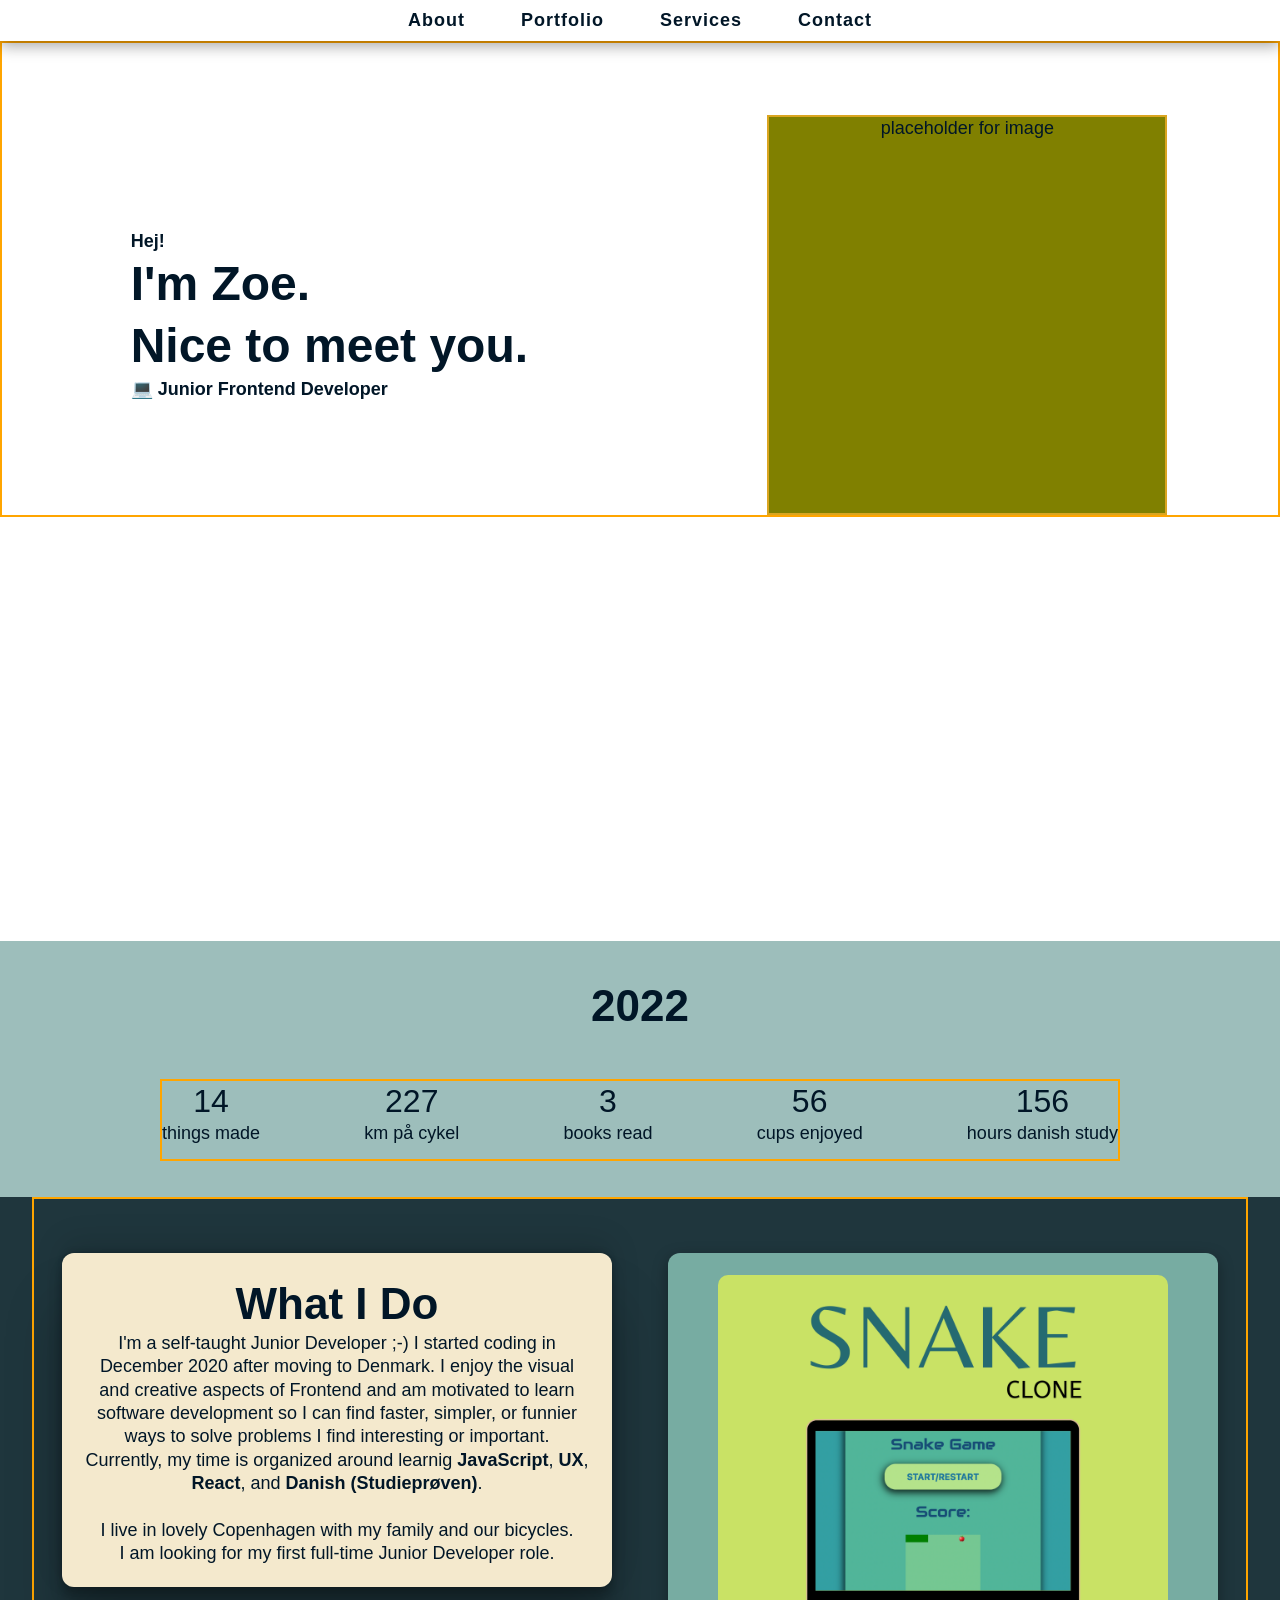
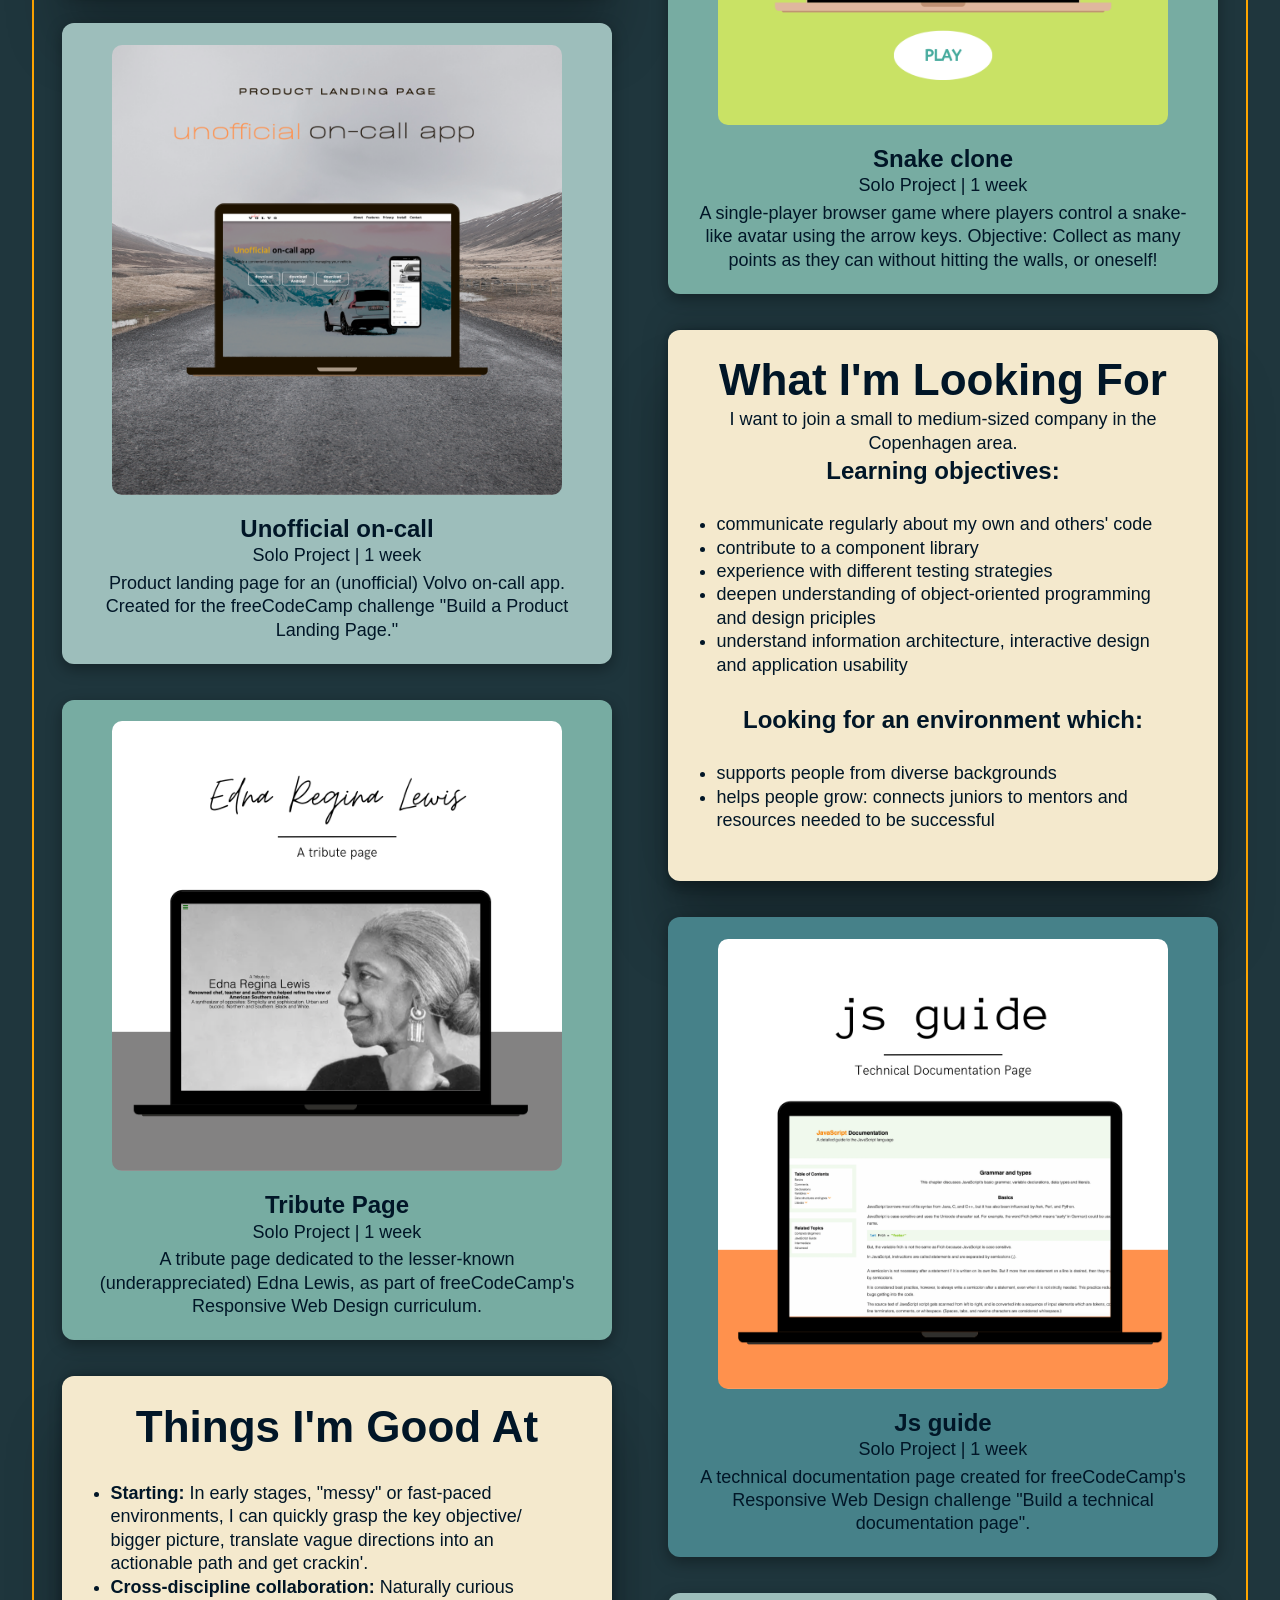
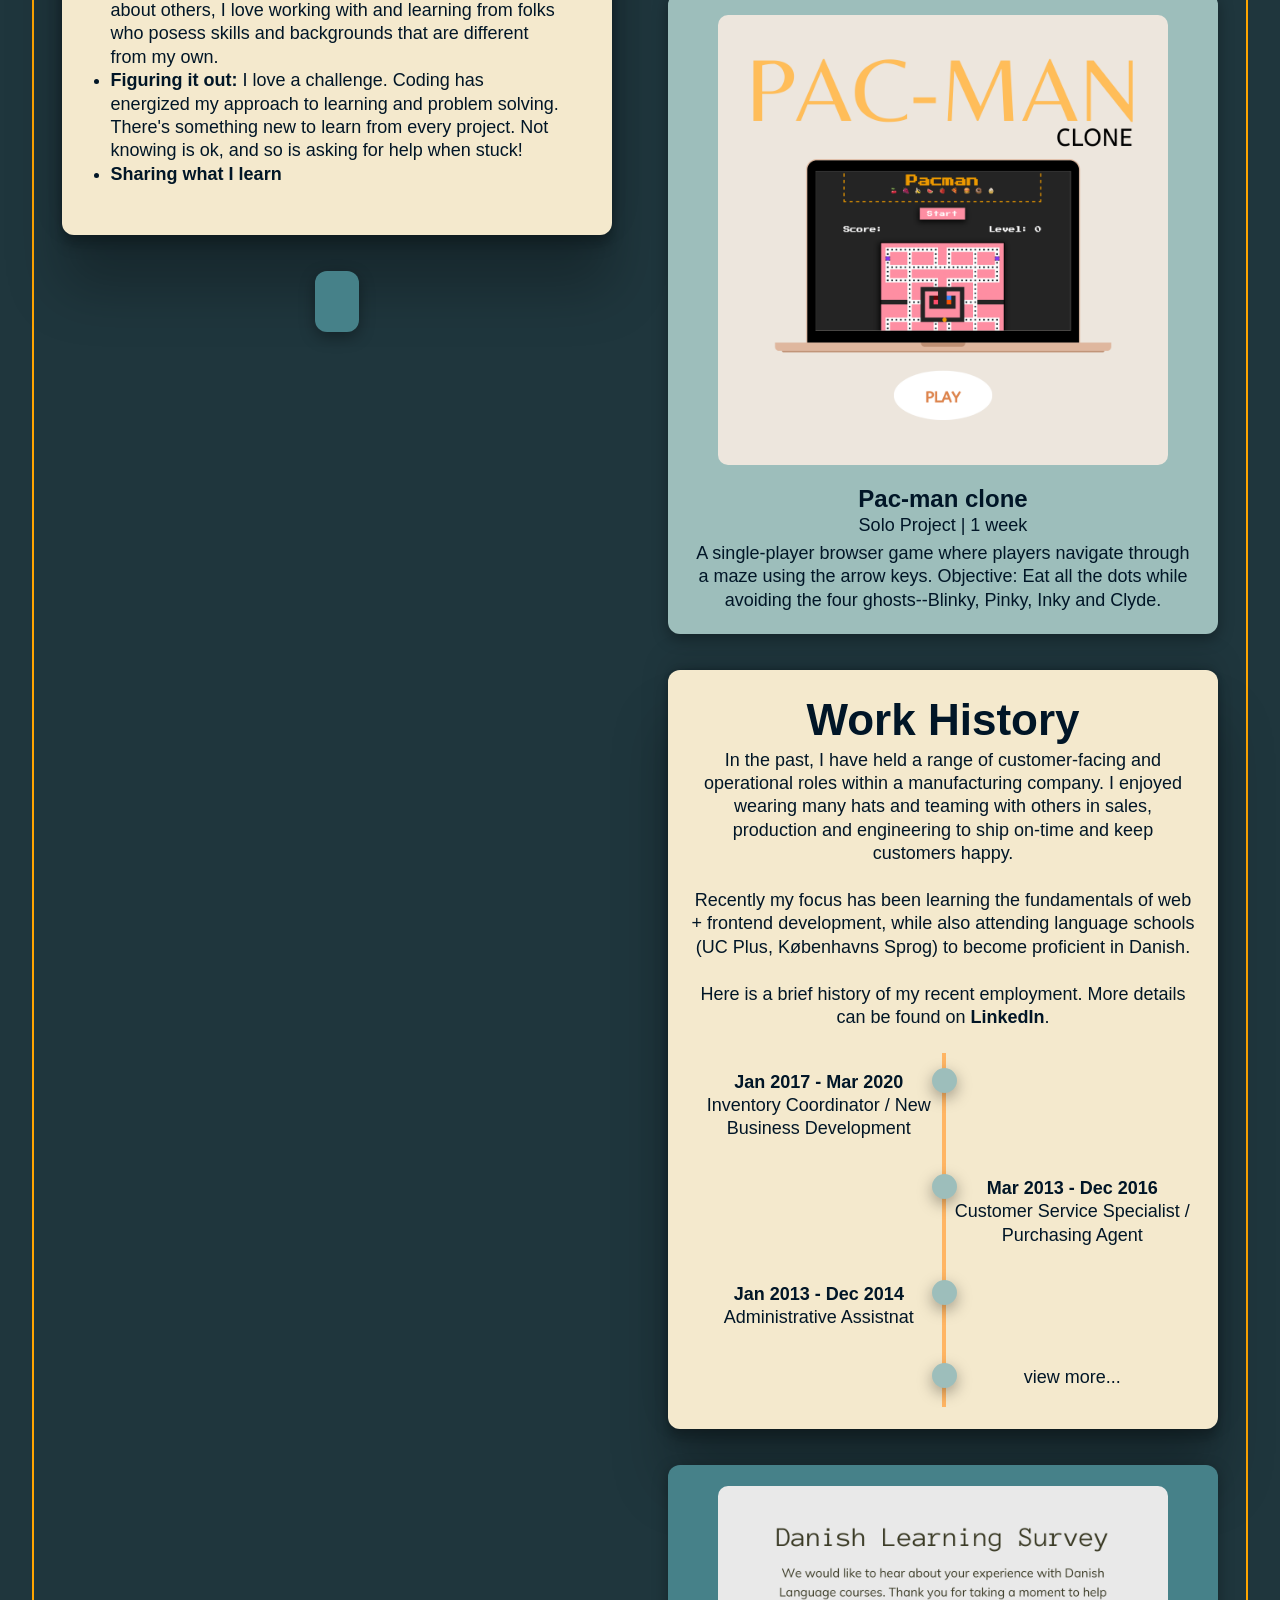
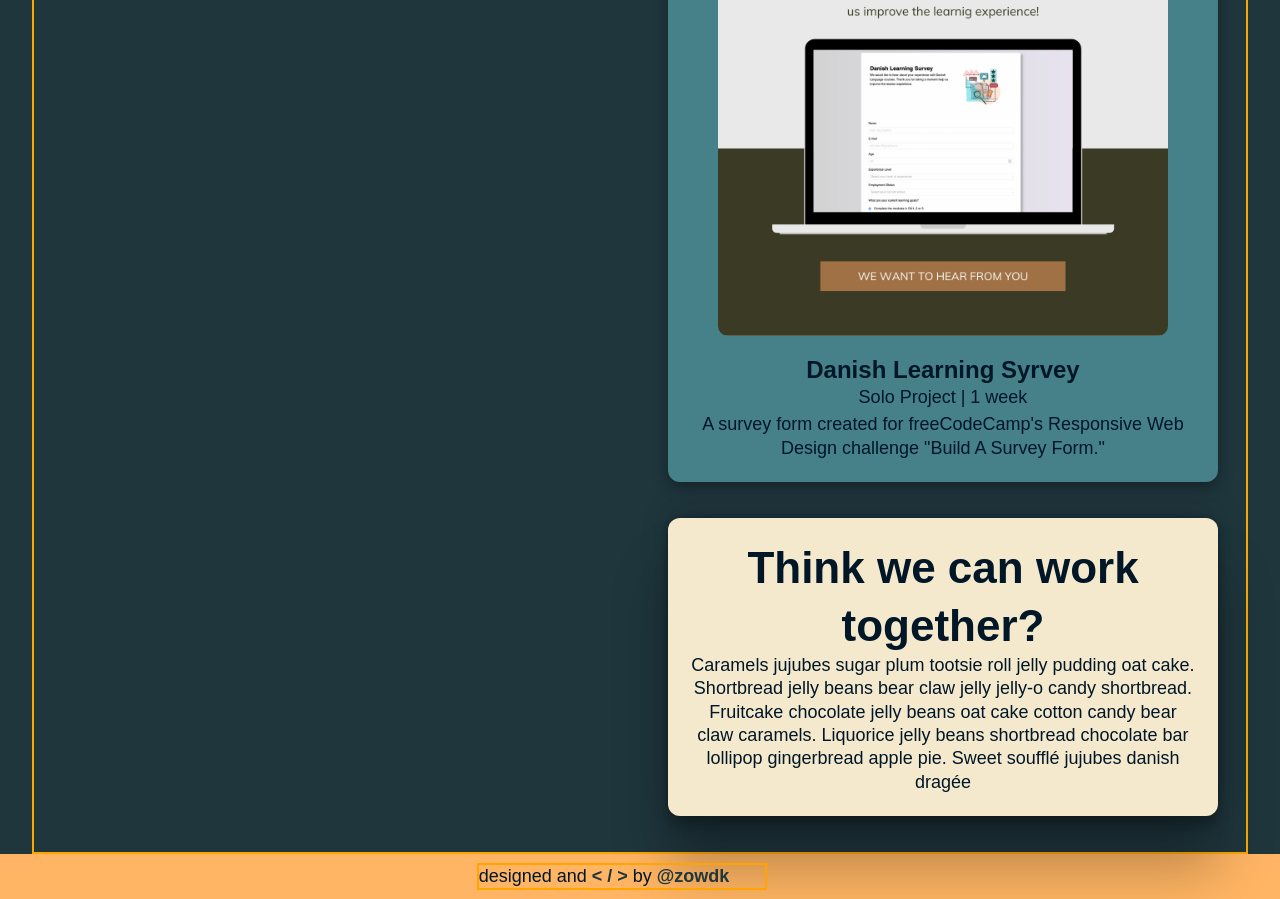
==== commit f86c08bd: "to satisfy user story #8 + social links and icons +reformat footer links" ====
--- a/personal-portfolio/index.html
+++ b/personal-portfolio/index.html
@@ -13,10 +13,10 @@
       <header>
           <nav id="navbar" class="nav">
               <ul class="nav-list">
-                <li><a href="#" class="nav-link">About</a></li>
-                <li><a href="#" class="nav-link">Portfolio</a></li>
+                <li><a href="#about" class="nav-link">About</a></li>
+                <li><a href="#projects" class="nav-link">Portfolio</a></li>
                 <li><a href="#" class="nav-link">Services</a></li>
-                <li><a href="#" class="nav-link">Contact</a></li>  
+                <li><a href="#contact" class="nav-link">Contact</a></li>  
               </ul>
           </nav>
       </header>
@@ -75,7 +75,7 @@
               <div class="grid-parent">
                 <div class="column-content">
                   <!-- tile 01 -->
-                      <div class="text-tile tile-1">
+                      <div id="about" class="text-tile tile-1">
                           <h2>What I Do</h2>
                           <p>
                             I'm a self-taught Junior Developer ;-) I started coding in December 2020 after moving to Denmark. I enjoy the visual and creative aspects of Frontend and am motivated to learn software development so I can find faster, simpler, or funnier ways to solve problems I find interesting or important. 
@@ -253,7 +253,7 @@
                 </div>
 
               <!-- tile 12  -->  
-                <div class="text-tile tile-12">
+                <div id="contact" class="text-tile tile-12">
                   <h2>Think we can work together?</h2>
                   <p>Caramels jujubes sugar plum tootsie roll jelly pudding oat cake. Shortbread jelly beans bear claw jelly jelly-o candy shortbread. Fruitcake chocolate jelly beans oat cake cotton candy bear claw caramels. Liquorice jelly beans shortbread chocolate bar lollipop gingerbread apple pie. Sweet soufflé jujubes danish dragée</p>
                 </div>
@@ -266,8 +266,26 @@
 
       </div>
       <footer>
-        <div class="signature">
-          <p>designed and<span> < / > </span> by <a href="#">@zowdk</a></p>
+        <div class="container">
+          <div class="links-container">
+            <a href="https://github.com/zowdk" id="profile-link" class="social-link">
+              <i class="fa-brands fa-github-alt"></i>
+            </a>
+            <a href="https://www.linkedin.com/in/zoemolivier/" class="social-link">
+              <i class="fa-brands fa-linkedin"></i>
+            </a>
+            <a href="https://twitter.com/zowdk" class="social-link">
+              <i class="fa-brands fa-twitter"></i>
+            </a>
+            <a href="https://codepen.io/zowdk" class="social-link">
+              <i class="fa-brands fa-codepen"></i>
+            </a>
+  
+          </div>
+          <div class="signature">
+            <p>designed and<span> < / > </span> by <a href="https://twitter.com/zowdk" class="social-link">@zowdk</a></p>
+          </div>
+
         </div>
       </footer>
   </body>
--- a/personal-portfolio/style.css
+++ b/personal-portfolio/style.css
@@ -303,5 +303,21 @@
   padding: 0.5em 0;
   padding-right: 2em;
   background-color: #ffb563;
-  text-align: right;
-}
+  align-items: baseline;
+  display: flex;
+  justify-content: space-between;
+}
+
+.links-container {
+  display: flex;
+  flex-direction: row;
+  max-width: 400px;
+  padding-left: 2em;
+}
+.social-link {
+  padding-right: 2em;
+}
+.social-link:hover,
+.social-link:focus {
+  color: #468189;
+}
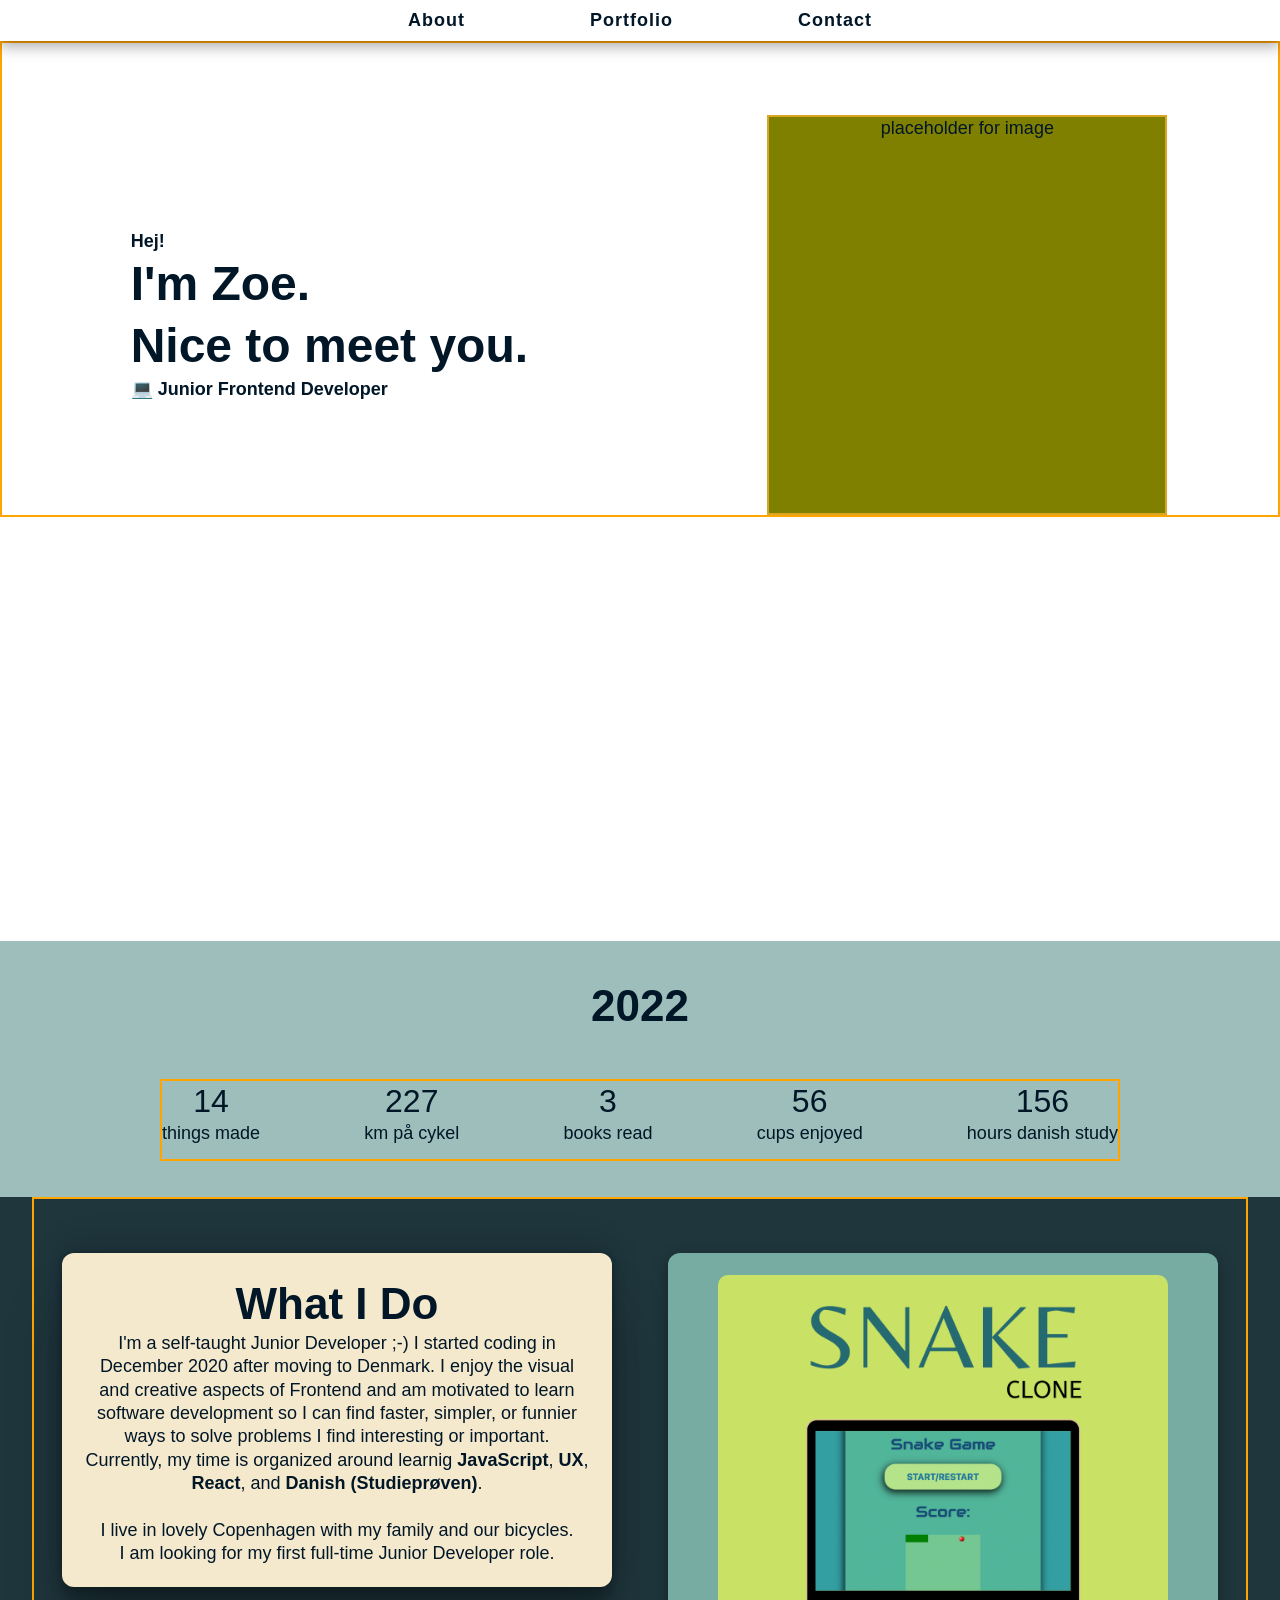
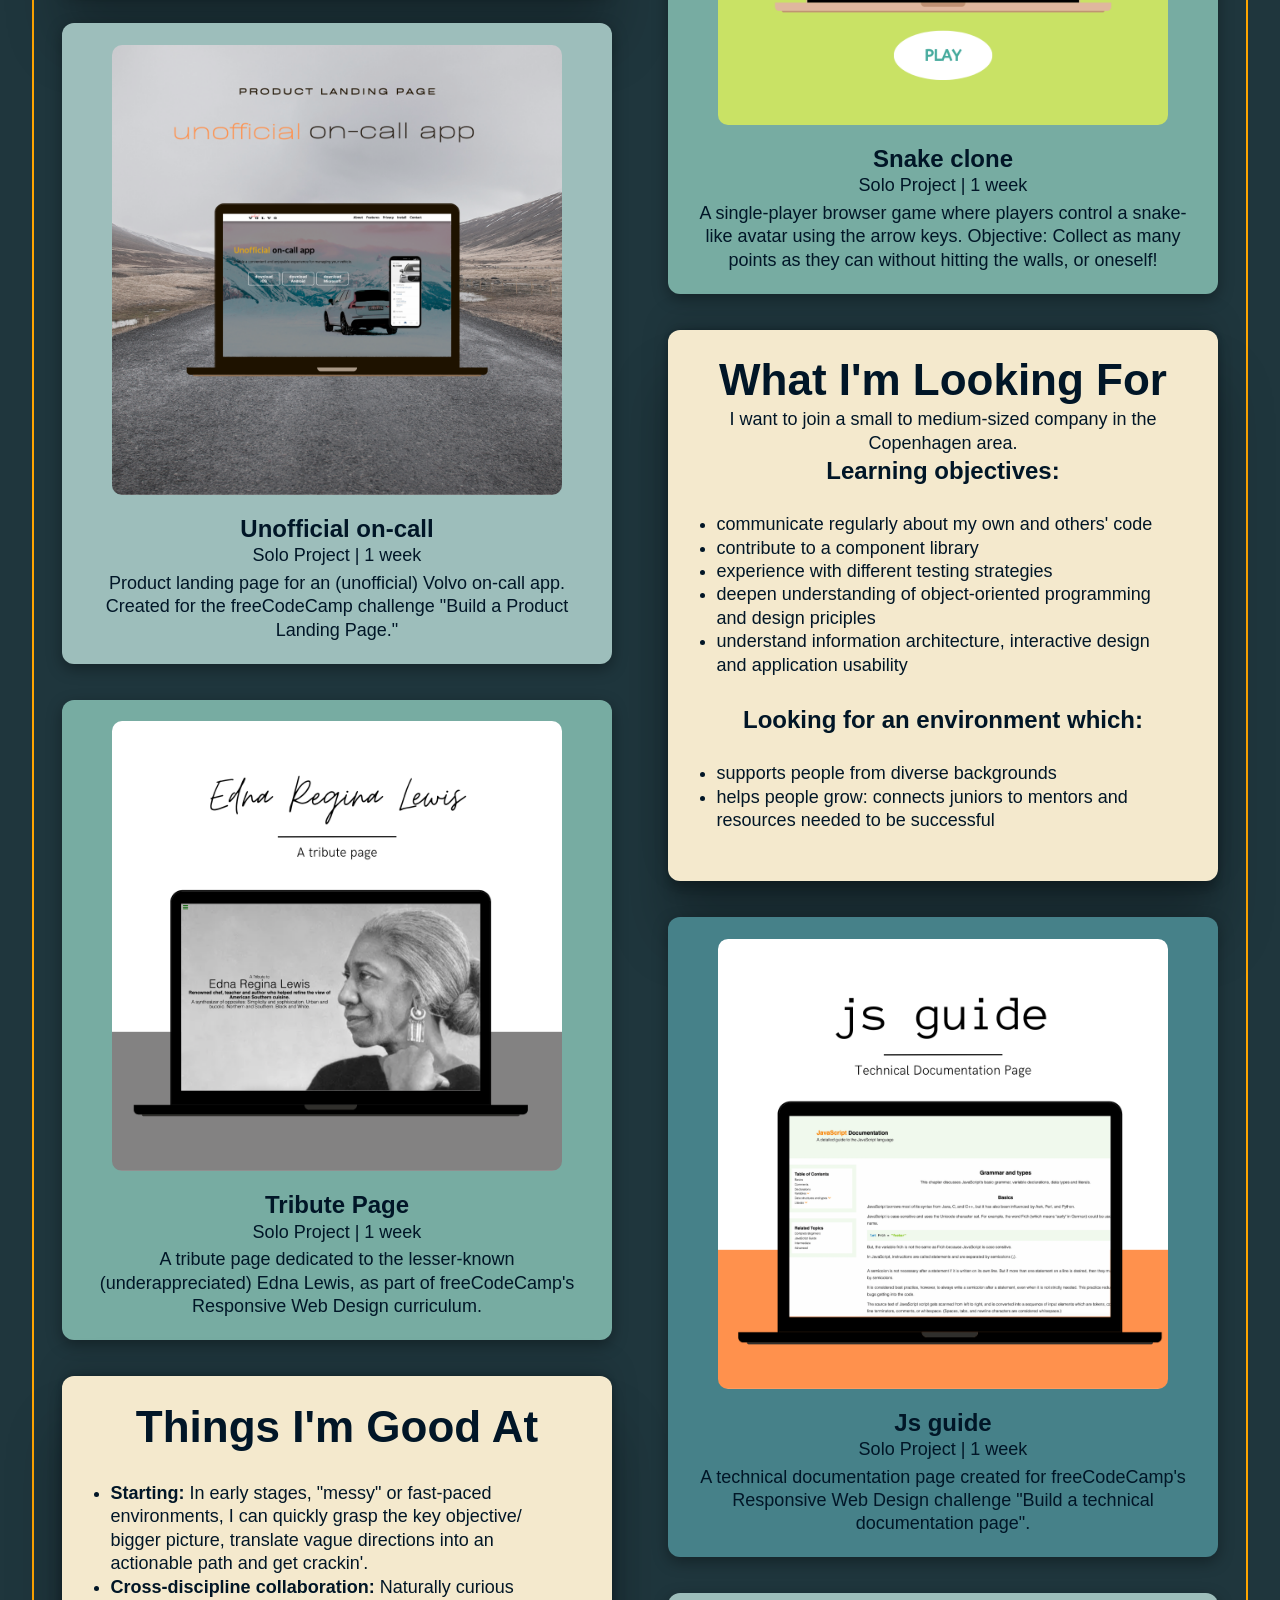
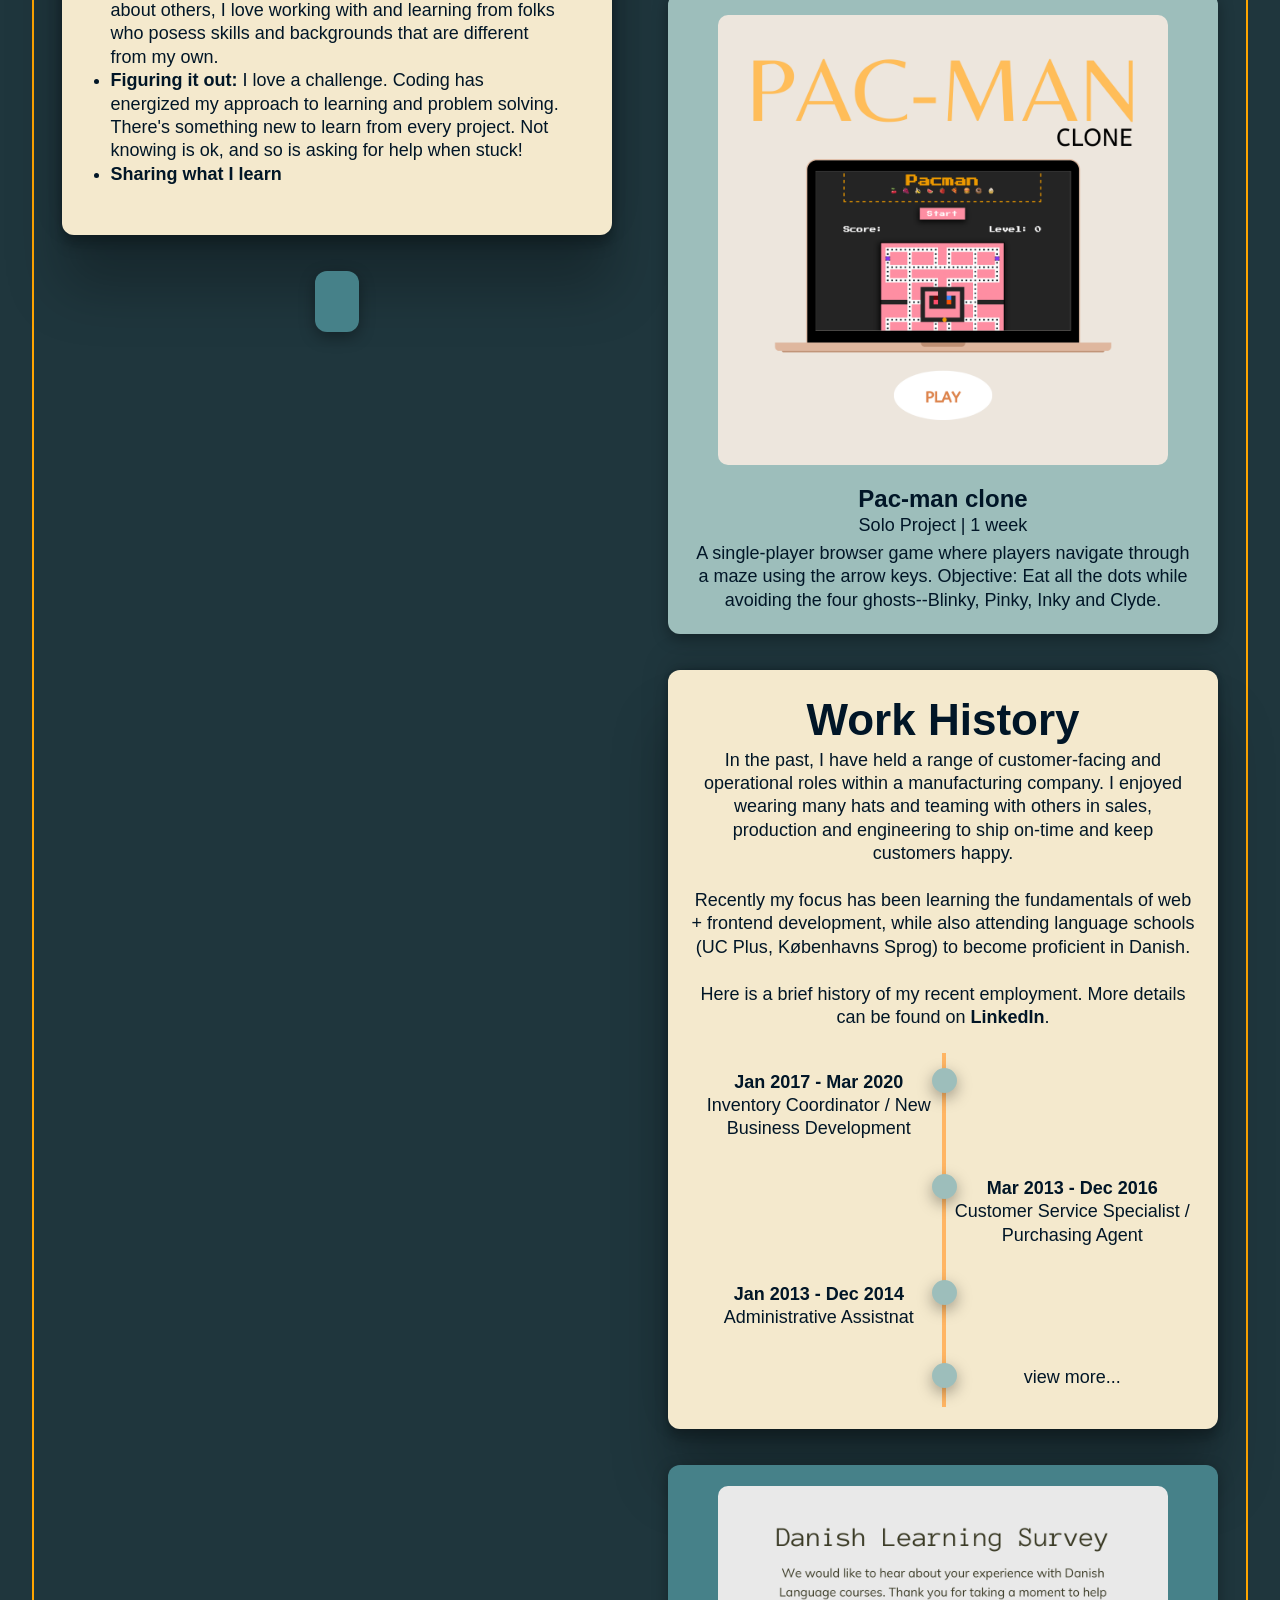
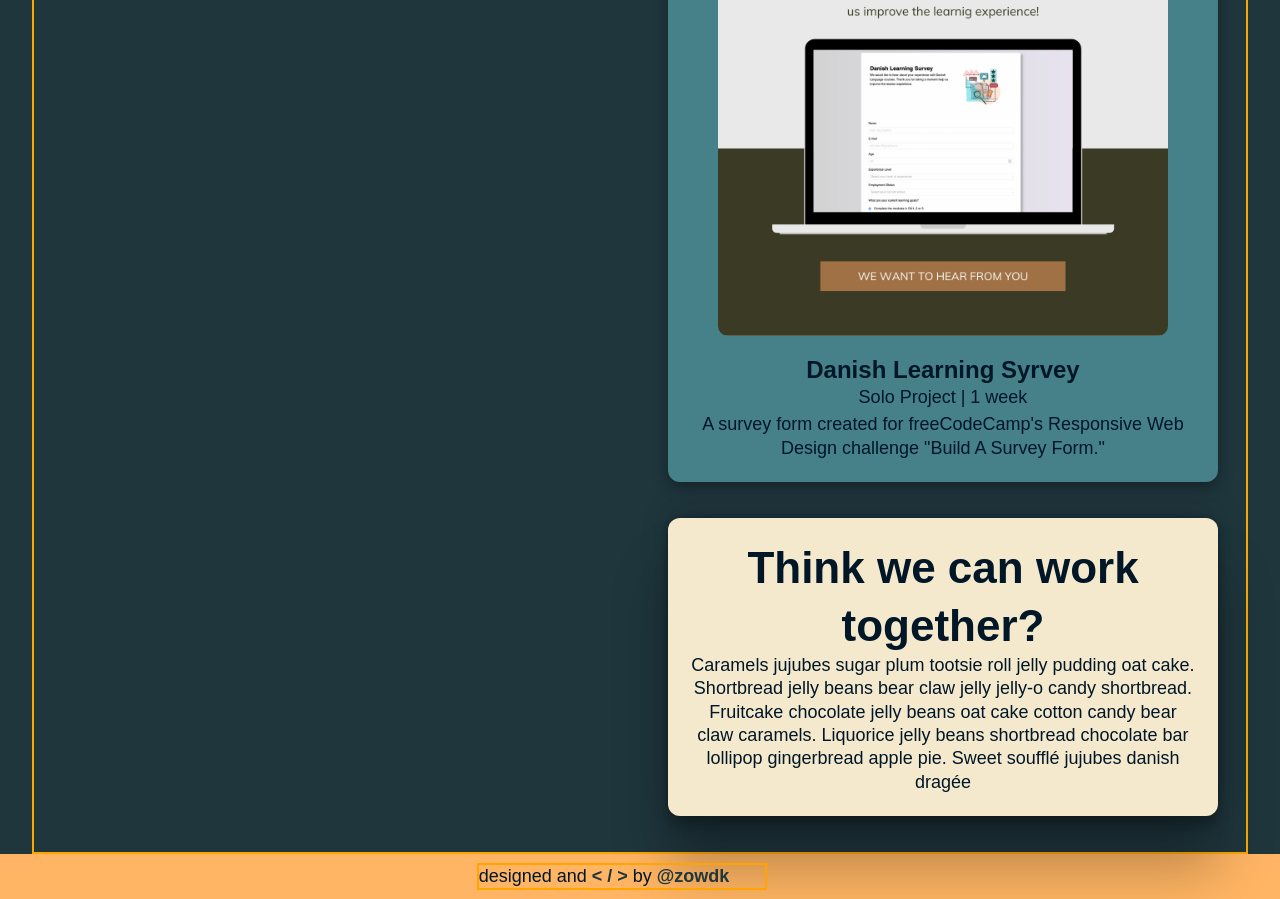
==== commit 6ee506a7: "to satisfy user story #8 open all links in new tabs" ====
--- a/personal-portfolio/index.html
+++ b/personal-portfolio/index.html
@@ -15,7 +15,7 @@
               <ul class="nav-list">
                 <li><a href="#about" class="nav-link">About</a></li>
                 <li><a href="#projects" class="nav-link">Portfolio</a></li>
-                <li><a href="#" class="nav-link">Services</a></li>
+                <!-- <li><a href="#" class="nav-link">Services</a></li> -->
                 <li><a href="#contact" class="nav-link">Contact</a></li>  
               </ul>
           </nav>
@@ -89,7 +89,7 @@
   
                     <!-- tile 02 -->
                       <div class="project-tile-200 featured tile-2">
-                        <a href="https://zowdk.github.io/responsive-web-design/product-landing-pages/on-call/">
+                        <a href="https://zowdk.github.io/responsive-web-design/product-landing-pages/on-call/" target="_blank">
                           <img src="./img/on-call-thumbnail.png" alt="" class="project-thumbnail">
                           <div class="project-post-thumb">
                             <h3>Unofficial on-call</h3>
@@ -105,7 +105,7 @@
                       
                       <!-- tile 03  -->
                       <div class="project-tile-300 tile-3">
-                        <a href="https://zowdk.github.io/responsive-web-design/tribute-page/">
+                        <a href="https://zowdk.github.io/responsive-web-design/tribute-page/" target="_blank">
                           <img src="./img/tribute-thumbnail.png" alt="" class="project-thumbnail">
                           <h3> Tribute Page</h3>
                           <p>Solo Project | 1 week </p>
@@ -136,7 +136,7 @@
                       <!-- tile 06  -->
                       <!-- tile 06  -->    
                         <div class="project-tile-300 tile-6">
-                          <a href="file:///Users/zoe/Documents/GitHub/zow.dk/snake-game.html">
+                          <a href="file:///Users/zoe/Documents/GitHub/zow.dk/snake-game.html" target="_blank">
                             <img src="./img/snake-thumbnail.png" alt="" class="project-thumbnail">
                             <div class="project-post-thumb">
                               <h3>Snake clone</h3>
@@ -189,7 +189,7 @@
 
                 <!-- tile 09  -->  
                   <div class="project-tile-200 featured tile-9">
-                    <a href="file:///Users/zoe/Documents/GitHub/zow.dk/pacman.html">
+                    <a href="file:///Users/zoe/Documents/GitHub/zow.dk/pacman.html" target="_blank">
                       <img src="./img/pacman-thumbnail.png" alt="" class="project-thumbnail">
                       <div class="project-post-thumb">
                         <h3>Pac-man clone</h3>
@@ -239,7 +239,7 @@
 
                 <!-- tile 11  -->  
                   <div class="project-tile-400 tile-11">
-                    <a href="https://zowdk.github.io/responsive-web-design/survey-form/">
+                    <a href="https://zowdk.github.io/responsive-web-design/survey-form/" target="_blank">
                       <img src="./img/form-thumbnail.png" alt="" class="project-thumbnail">
                       <div class="project-post-thumb">
                         <h3>Danish Learning Syrvey</h3>
@@ -268,16 +268,16 @@
       <footer>
         <div class="container">
           <div class="links-container">
-            <a href="https://github.com/zowdk" id="profile-link" class="social-link">
+            <a href="https://github.com/zowdk" id="profile-link" target="_blank" class="social-link">
               <i class="fa-brands fa-github-alt"></i>
             </a>
-            <a href="https://www.linkedin.com/in/zoemolivier/" class="social-link">
+            <a href="https://www.linkedin.com/in/zoemolivier/" target="_blank" class="social-link">
               <i class="fa-brands fa-linkedin"></i>
             </a>
-            <a href="https://twitter.com/zowdk" class="social-link">
+            <a href="https://twitter.com/zowdk" target="_blank" class="social-link">
               <i class="fa-brands fa-twitter"></i>
             </a>
-            <a href="https://codepen.io/zowdk" class="social-link">
+            <a href="https://codepen.io/zowdk" target="_blank" class="social-link">
               <i class="fa-brands fa-codepen"></i>
             </a>
   
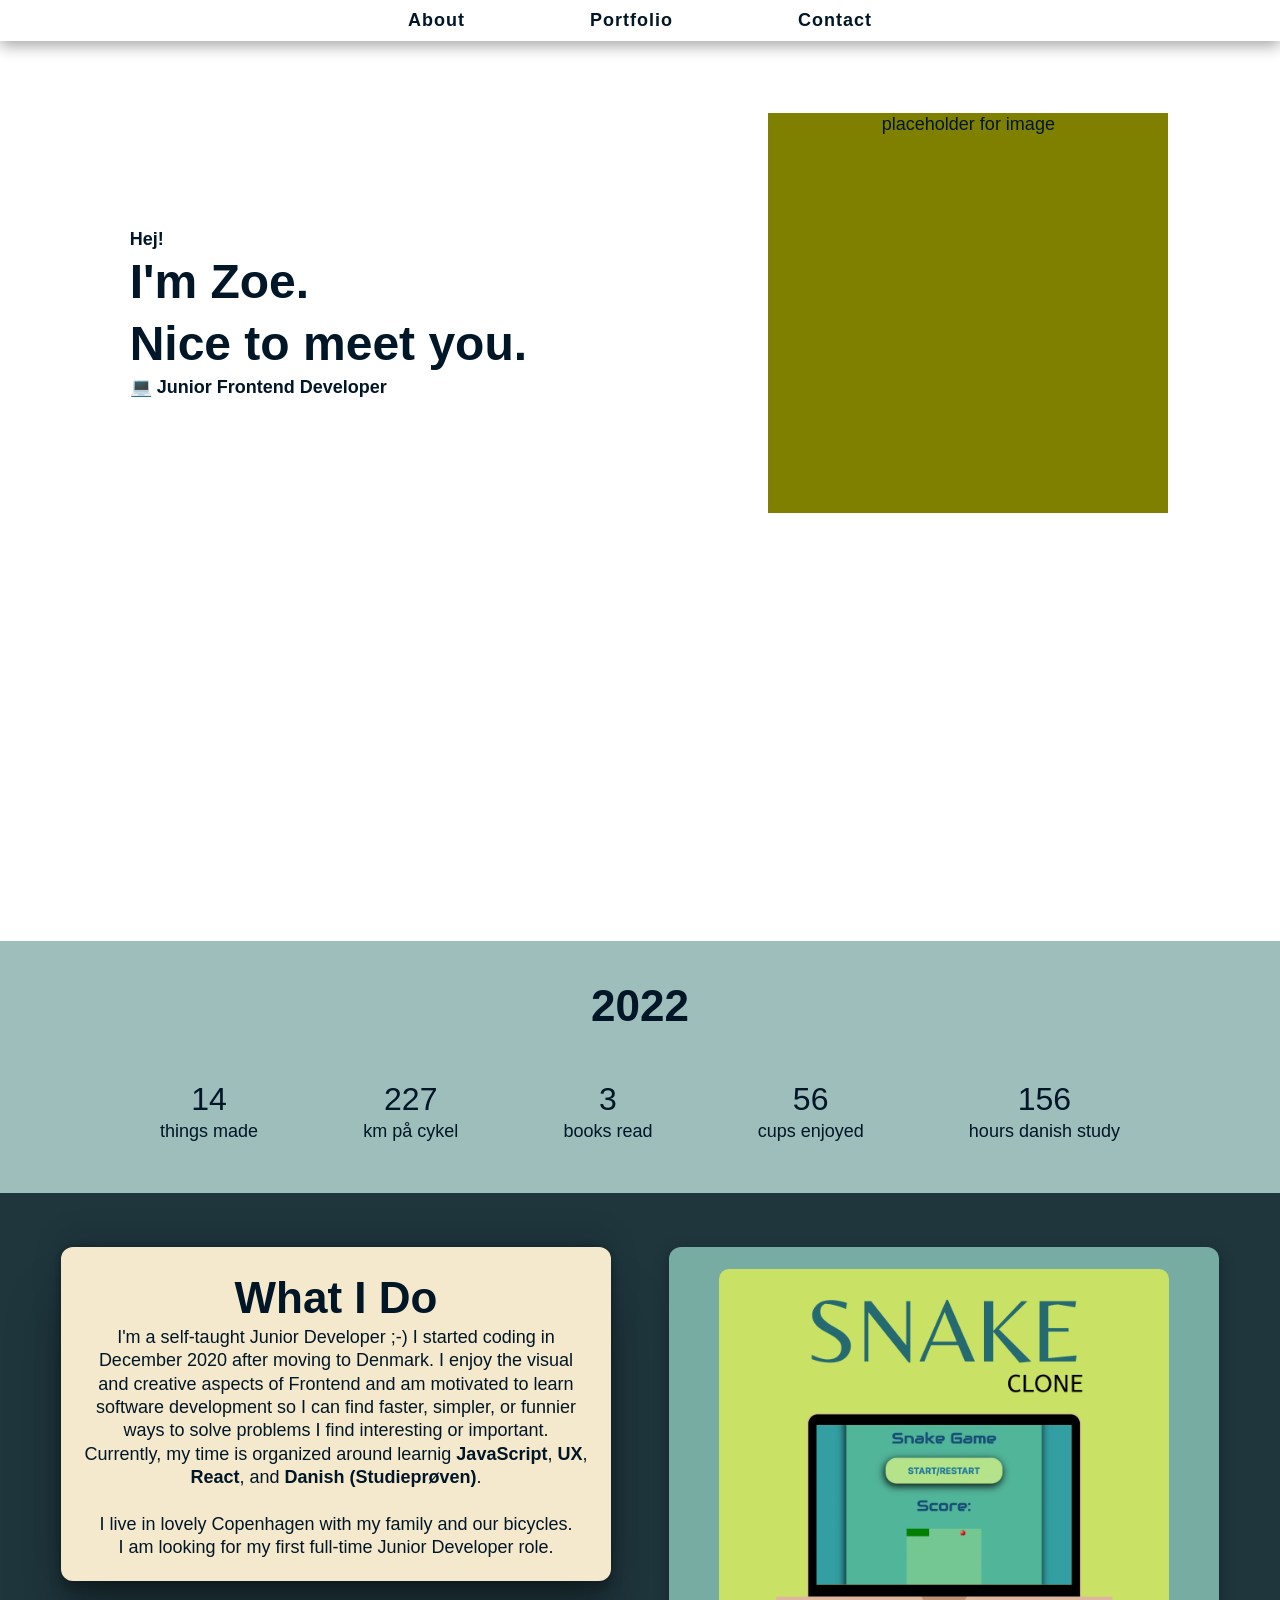
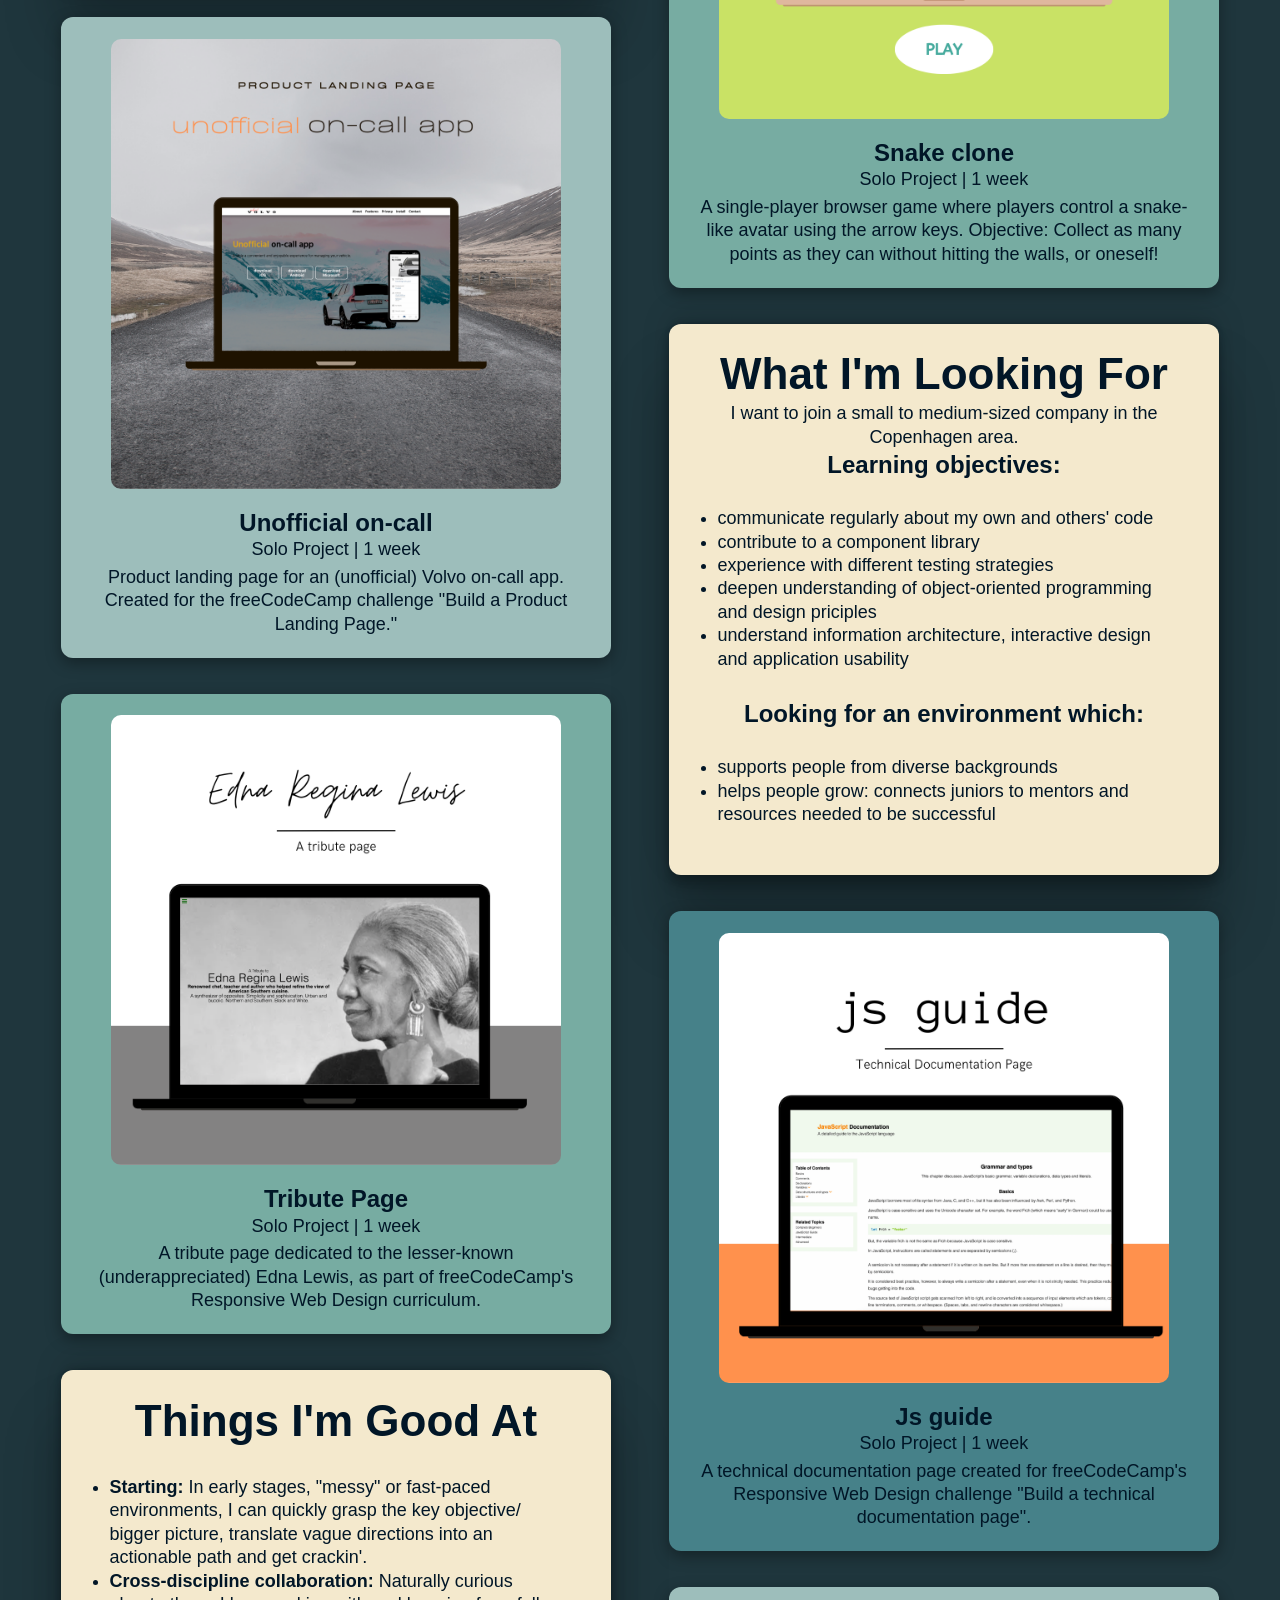
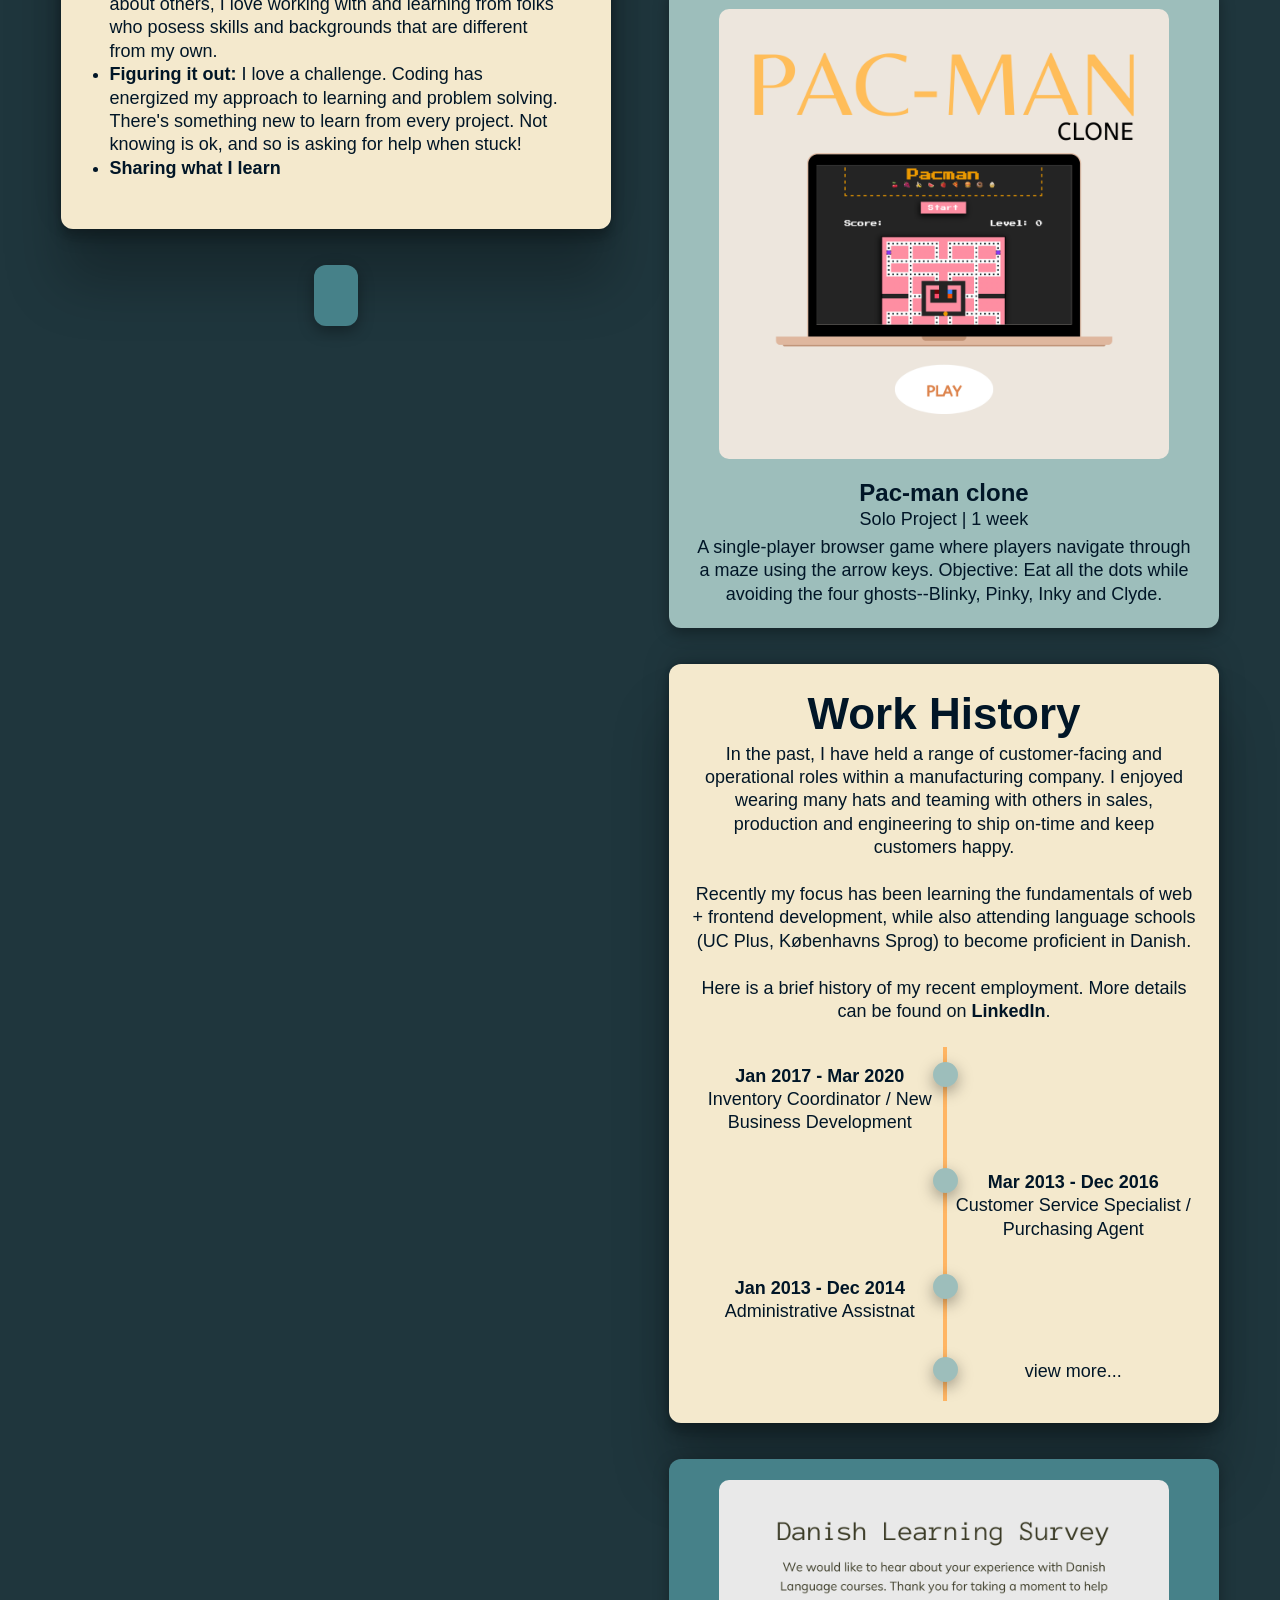
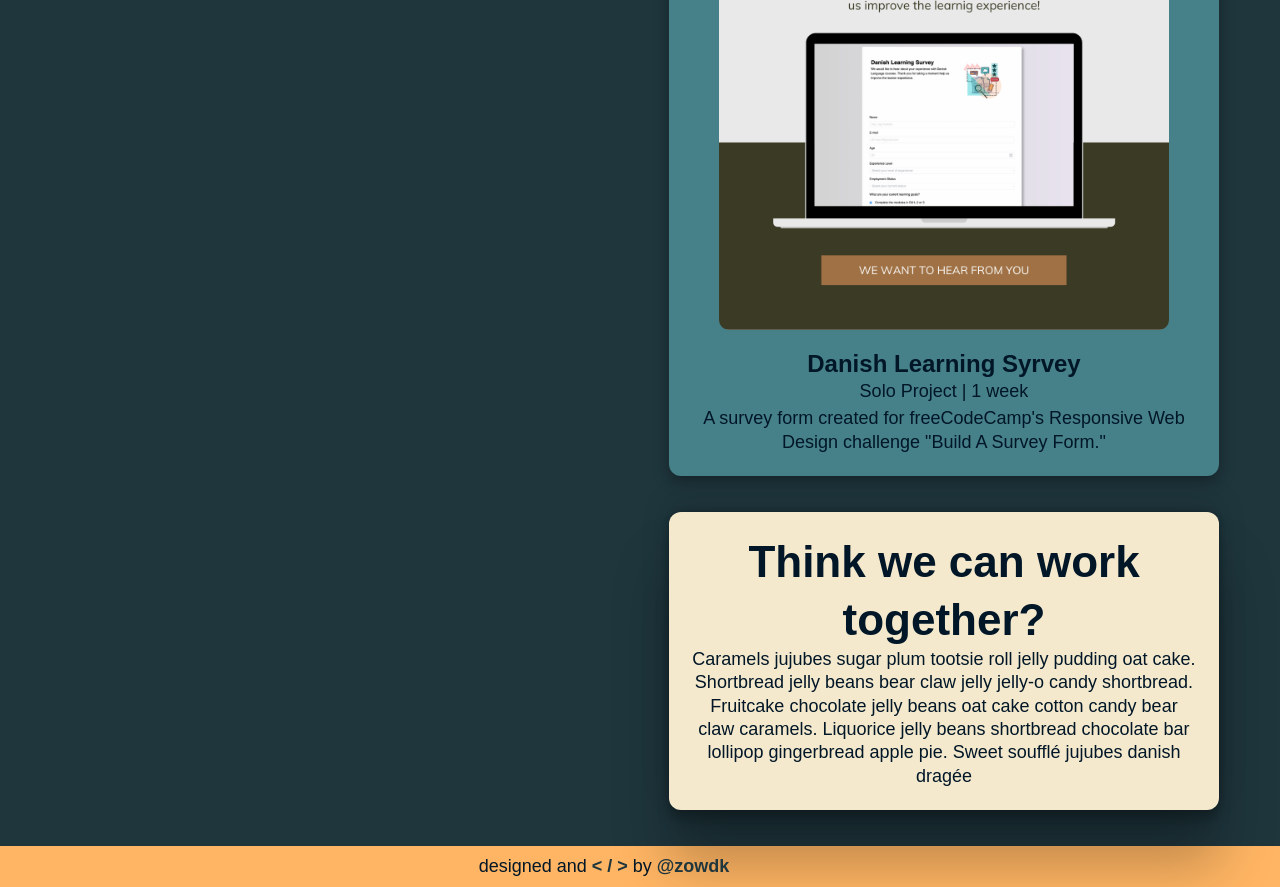
==== commit 8be962ae: "remove fcc test" ====
--- a/personal-portfolio/index.html
+++ b/personal-portfolio/index.html
@@ -88,7 +88,7 @@
                       </div>
   
                     <!-- tile 02 -->
-                      <div class="project-tile-200 featured tile-2">
+                      <div class="project-tile project-tile-200 featured tile-2">
                         <a href="https://zowdk.github.io/responsive-web-design/product-landing-pages/on-call/" target="_blank">
                           <img src="./img/on-call-thumbnail.png" alt="" class="project-thumbnail">
                           <div class="project-post-thumb">
@@ -104,7 +104,7 @@
                       </div>
                       
                       <!-- tile 03  -->
-                      <div class="project-tile-300 tile-3">
+                      <div class="project-tile project-tile-300 tile-3">
                         <a href="https://zowdk.github.io/responsive-web-design/tribute-page/" target="_blank">
                           <img src="./img/tribute-thumbnail.png" alt="" class="project-thumbnail">
                           <h3> Tribute Page</h3>
@@ -127,7 +127,7 @@
                           </ul>
                         </div>
                       <!-- tile 04 -->
-                      <div class="project-tile-400 tile-5">
+                      <div class="project-tile project-tile-400 tile-5">
                         <img src="./img/product-landing.png" alt="" class="project-thumbnail">
                       </div> 
                       
@@ -135,7 +135,7 @@
                     <div class="column-content">
                       <!-- tile 06  -->
                       <!-- tile 06  -->    
-                        <div class="project-tile-300 tile-6">
+                        <div class="project-tile project-tile-300 tile-6">
                           <a href="file:///Users/zoe/Documents/GitHub/zow.dk/snake-game.html" target="_blank">
                             <img src="./img/snake-thumbnail.png" alt="" class="project-thumbnail">
                             <div class="project-post-thumb">
@@ -170,7 +170,7 @@
 
 
                   <!-- tile 08  -->  
-                    <div class="project-tile-400 tile-8">
+                    <div class="project-tile project-tile-400 tile-8">
                       <a href="">
                         <img src="./img/documentation-thumbnail.png" alt="" class="project-thumbnail">
                         <div class="post-thumb">
@@ -188,7 +188,7 @@
 
 
                 <!-- tile 09  -->  
-                  <div class="project-tile-200 featured tile-9">
+                  <div class="project-tile project-tile-200 featured tile-9">
                     <a href="file:///Users/zoe/Documents/GitHub/zow.dk/pacman.html" target="_blank">
                       <img src="./img/pacman-thumbnail.png" alt="" class="project-thumbnail">
                       <div class="project-post-thumb">
@@ -257,10 +257,8 @@
                   <h2>Think we can work together?</h2>
                   <p>Caramels jujubes sugar plum tootsie roll jelly pudding oat cake. Shortbread jelly beans bear claw jelly jelly-o candy shortbread. Fruitcake chocolate jelly beans oat cake cotton candy bear claw caramels. Liquorice jelly beans shortbread chocolate bar lollipop gingerbread apple pie. Sweet soufflé jujubes danish dragée</p>
                 </div>
-
                 </div>  
-                  
-            
+                
               </div>  
         </section>
 
--- a/personal-portfolio/style.css
+++ b/personal-portfolio/style.css
@@ -28,7 +28,6 @@
   border-radius: 10px;
 }
 .img-div {
-  border: 2px solid goldenrod;
   margin: 0 auto;
 }
 .placeholder-img {
@@ -121,7 +120,6 @@
 /* layout */
 .container {
   margin: 0 auto;
-  border: 2px solid orange;
 }
 .container-flex {
   display: flex;
@@ -226,7 +224,6 @@
 
 .grid-parent {
   padding-top: 3em;
-  border: 2px solid orange;
   max-width: 95vw;
   margin: 0 auto;
   justify-content: space-evenly;
